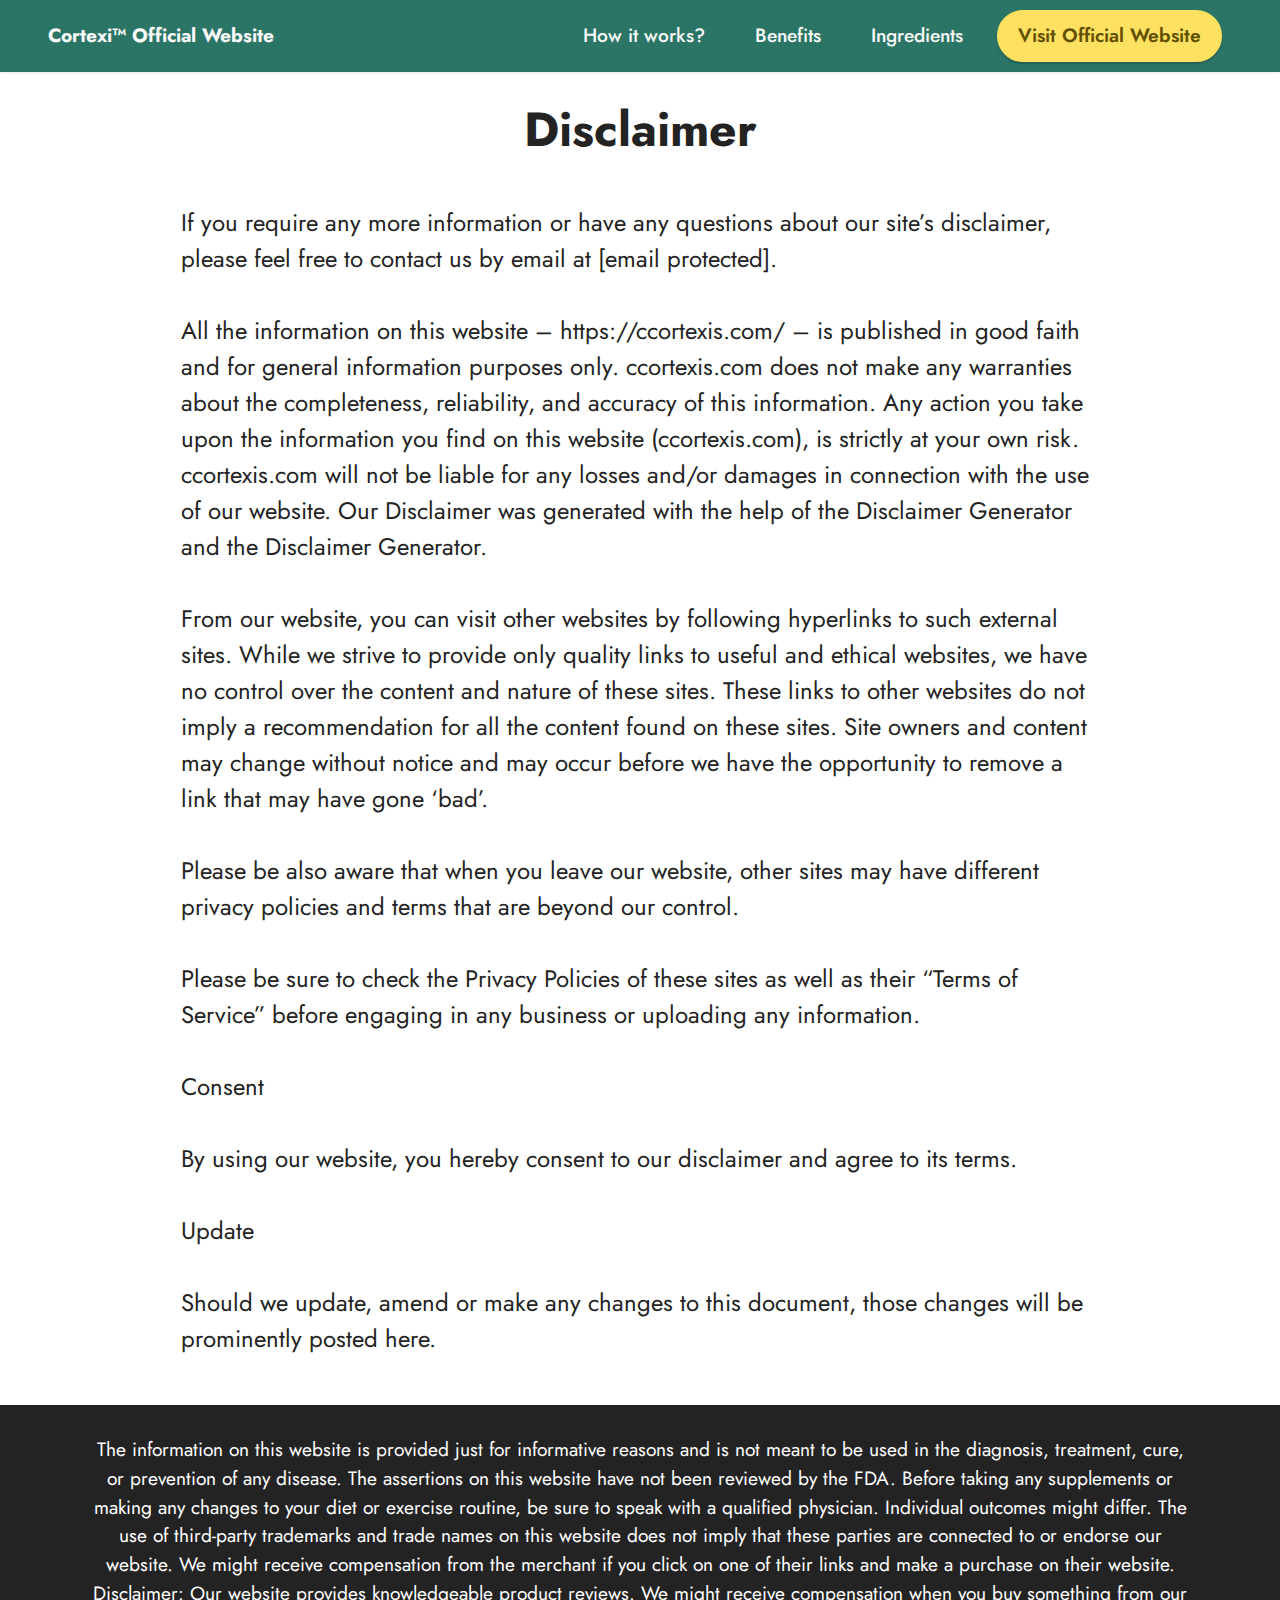
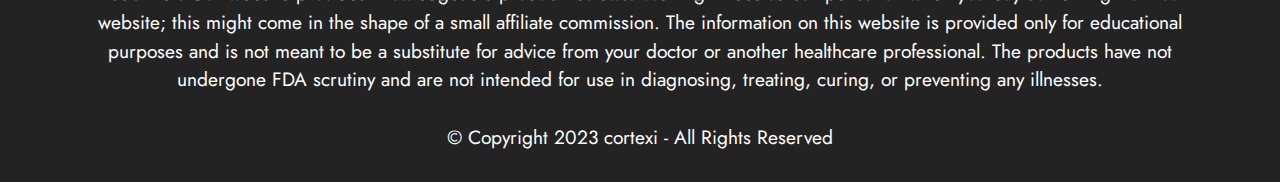
==== disclaimer.html @ 0d3ffc61 "my site" ====
<!DOCTYPE html>
<html  >
<head>
  
  <meta charset="UTF-8">
  <meta http-equiv="X-UA-Compatible" content="IE=edge">
  <meta name="generator" content="Mobirise v5.7.0, mobirise.com">
  <meta name="viewport" content="width=device-width, initial-scale=1, minimum-scale=1">
  <link rel="shortcut icon" href="assets/images/cortexi-1.webp" type="image/x-icon">
  <meta name="description" content="If you require any more information or have any questions about our site’s disclaimer, please feel free to contact us by email at contact@trycortexi.com.">
  <meta http-equiv='content-language' content='en-US'>
  
  <title>Disclaimer - Cortexi™</title>
  <link rel="stylesheet" href="assets/bootstrap/css/bootstrap.min.css">
  <link rel="stylesheet" href="assets/bootstrap/css/bootstrap-grid.min.css">
  <link rel="stylesheet" href="assets/bootstrap/css/bootstrap-reboot.min.css">
  <link rel="stylesheet" href="assets/dropdown/css/style.css">
  <link rel="stylesheet" href="assets/socicon/css/styles.css">
  <link rel="stylesheet" href="assets/theme/css/style.css">
  <link rel="preload" href="https://fonts.googleapis.com/css?family=Jost:100,200,300,400,500,600,700,800,900,100i,200i,300i,400i,500i,600i,700i,800i,900i&amp;display=swap" as="style" onload="this.onload=null;this.rel='stylesheet'">
  <noscript><link rel="stylesheet" href="https://fonts.googleapis.com/css?family=Jost:100,200,300,400,500,600,700,800,900,100i,200i,300i,400i,500i,600i,700i,800i,900i&amp;display=swap"></noscript>
  <link rel="preload" as="style" href="assets/mobirise/css/mbr-additional.css"><link rel="stylesheet" href="assets/mobirise/css/mbr-additional.css" type="text/css">

  
  
  
</head>
<body>
  
  <section data-bs-version="5.1" class="menu menu1 cid-tkMUx10b5L" once="menu" id="menu1-6o">
    

    <nav class="navbar navbar-dropdown navbar-expand-lg">
        <div class="container-fluid">
            <div class="navbar-brand">
                
                <span class="navbar-caption-wrap"><a class="navbar-caption text-white text-primary display-4" href="index.html">Cortexi™ Official Website<br></a></span>
            </div>
            <button class="navbar-toggler" type="button" data-toggle="collapse" data-bs-toggle="collapse" data-target="#navbarSupportedContent" data-bs-target="#navbarSupportedContent" aria-controls="navbarNavAltMarkup" aria-expanded="false" aria-label="Toggle navigation">
                <div class="hamburger">
                    <span></span>
                    <span></span>
                    <span></span>
                    <span></span>
                </div>
            </button>
            <div class="collapse navbar-collapse" id="navbarSupportedContent">
                <ul class="navbar-nav nav-dropdown" data-app-modern-menu="true"><li class="nav-item"><a class="nav-link link text-white show text-primary display-4" href="index-2.html#header1-1l" aria-expanded="false">How it works?</a></li><li class="nav-item"><a class="nav-link link text-white text-primary display-4" href="index-2.html#header2-2g">
                            Benefits</a></li><li class="nav-item"><a class="nav-link link text-white text-primary display-4" href="index-2.html#header1-1v">
                            Ingredients</a></li></ul>
                
                <div class="navbar-buttons mbr-section-btn"><a class="btn btn-warning display-4" href="https://trycortexi.com/b/order-now.php?aff_id=832022" target="_blank">Visit Official Website</a></div>
            </div>
        </div>
    </nav>
</section>

<section data-bs-version="5.1" class="header1 cid-tuosSGlK0d" id="header1-6q">

    

    
    

    <div class="container">
        <div class="row justify-content-center">
            <div class="col-12 col-lg-6">
                <h1 class="mbr-section-title mbr-fonts-style mb-3 display-1"><strong>Disclaimer</strong></h1>
                
                
                
            </div>
        </div>
    </div>
</section>

<section data-bs-version="5.1" class="content5 cid-tuosTbOJEF" id="content5-6r">
    
    <div class="container">
        <div class="row justify-content-center">
            <div class="col-md-12 col-lg-10">
                
                
                <p class="mbr-text mbr-fonts-style display-7">If you require any more information or have any questions about our site’s disclaimer, please feel free to contact us by email at <a href="cdn-cgi/l/email-protection.html" class="__cf_email__" data-cfemail="5a3935342e3b392e1a2e28233935282e3f223374393537">[email&#160;protected]</a>.
<br>
<br>All the information on this website – https://ccortexis.com/ – is published in good faith and for general information purposes only. ccortexis.com does not make any warranties about the completeness, reliability, and accuracy of this information. Any action you take upon the information you find on this website (ccortexis.com), is strictly at your own risk. ccortexis.com will not be liable for any losses and/or damages in connection with the use of our website. Our Disclaimer was generated with the help of the Disclaimer Generator and the Disclaimer Generator.
<br>
<br>From our website, you can visit other websites by following hyperlinks to such external sites. While we strive to provide only quality links to useful and ethical websites, we have no control over the content and nature of these sites. These links to other websites do not imply a recommendation for all the content found on these sites. Site owners and content may change without notice and may occur before we have the opportunity to remove a link that may have gone ‘bad’.
<br>
<br>Please be also aware that when you leave our website, other sites may have different privacy policies and terms that are beyond our control.
<br>
<br>Please be sure to check the Privacy Policies of these sites as well as their “Terms of Service” before engaging in any business or uploading any information.
<br>
<br>Consent
<br>
<br>By using our website, you hereby consent to our disclaimer and agree to its terms.
<br>
<br>Update
<br>
<br>Should we update, amend or make any changes to this document, those changes will be prominently posted here.</p>
            </div>
        </div>
    </div>
</section>

<section data-bs-version="5.1" class="footer7 cid-tqfzxv0SGd" once="footers" id="footer7-6p">

    

    

    <div class="container">
        <div class="media-container-row align-center mbr-white">
            <div class="col-12">
                <p class="mbr-text mb-0 mbr-fonts-style display-4">The information on this website is provided just for informative reasons and is not meant to be used in the diagnosis, treatment, cure, or prevention of any disease. The assertions on this website have not been reviewed by the FDA. Before taking any supplements or making any changes to your diet or exercise routine, be sure to speak with a qualified physician. Individual outcomes might differ. The use of third-party trademarks and trade names on this website does not imply that these parties are connected to or endorse our website. We might receive compensation from the merchant if you click on one of their links and make a purchase on their website.<br>Disclaimer: Our website provides knowledgeable product reviews. We might receive compensation when you buy something from our website; this might come in the shape of a small affiliate commission. The information on this website is provided only for educational purposes and is not meant to be a substitute for advice from your doctor or another healthcare professional. The products have not undergone FDA scrutiny and are not intended for use in diagnosing, treating, curing, or preventing any illnesses.<br><br>© Copyright 2023 cortexi&nbsp;- All Rights Reserved<br>
                </p>
            </div>
        </div>
    </div>
</body>
</html>
---- assets/dropdown/css/style.css ----
.navbar-dropdown {
  left: 0;
  padding: 0;
  position: absolute;
  right: 0;
  top: 0;
  transition: all 0.45s ease;
  z-index: 1030;
  background: #282828; }
  .navbar-dropdown .navbar-logo {
    margin-right: 0.8rem;
    transition: margin 0.3s ease-in-out;
    vertical-align: middle; }
    .navbar-dropdown .navbar-logo img {
      height: 3.125rem;
      transition: all 0.3s ease-in-out; }
    .navbar-dropdown .navbar-logo.mbr-iconfont {
      font-size: 3.125rem;
      line-height: 3.125rem; }
  .navbar-dropdown .navbar-caption {
    font-weight: 700;
    white-space: normal;
    vertical-align: -4px;
    line-height: 3.125rem !important; }
    .navbar-dropdown .navbar-caption, .navbar-dropdown .navbar-caption:hover {
      color: inherit;
      text-decoration: none; }
  .navbar-dropdown .mbr-iconfont + .navbar-caption {
    vertical-align: -1px; }
  .navbar-dropdown.navbar-fixed-top {
    position: fixed; }
  .navbar-dropdown .navbar-brand span {
    vertical-align: -4px; }
  .navbar-dropdown.bg-color.transparent {
    background: none; }
  .navbar-dropdown.navbar-short .navbar-brand {
    padding: 0.625rem 0; }
    .navbar-dropdown.navbar-short .navbar-brand span {
      vertical-align: -1px; }
  .navbar-dropdown.navbar-short .navbar-caption {
    line-height: 2.375rem !important;
    vertical-align: -2px; }
  .navbar-dropdown.navbar-short .navbar-logo {
    margin-right: 0.5rem; }
    .navbar-dropdown.navbar-short .navbar-logo img {
      height: 2.375rem; }
    .navbar-dropdown.navbar-short .navbar-logo.mbr-iconfont {
      font-size: 2.375rem;
      line-height: 2.375rem; }
  .navbar-dropdown.navbar-short .mbr-table-cell {
    height: 3.625rem; }
  .navbar-dropdown .navbar-close {
    left: 0.6875rem;
    position: fixed;
    top: 0.75rem;
    z-index: 1000; }
  .navbar-dropdown .hamburger-icon {
    content: "";
    display: inline-block;
    vertical-align: middle;
    width: 16px;
    -webkit-box-shadow: 0 -6px 0 1px #282828,0 0 0 1px #282828,0 6px 0 1px #282828;
    -moz-box-shadow: 0 -6px 0 1px #282828,0 0 0 1px #282828,0 6px 0 1px #282828;
    box-shadow: 0 -6px 0 1px #282828,0 0 0 1px #282828,0 6px 0 1px #282828; }

.dropdown-menu .dropdown-toggle[data-toggle="dropdown-submenu"]::after {
  border-bottom: 0.35em solid transparent;
  border-left: 0.35em solid;
  border-right: 0;
  border-top: 0.35em solid transparent;
  margin-left: 0.3rem; }

.dropdown-menu .dropdown-item:focus {
  outline: 0; }

.nav-dropdown {
  font-size: 0.75rem;
  font-weight: 500;
  height: auto !important; }
  .nav-dropdown .nav-btn {
    padding-left: 1rem; }
  .nav-dropdown .link {
    margin: .667em 1.667em;
    font-weight: 500;
    padding: 0;
    transition: color .2s ease-in-out; }
    .nav-dropdown .link.dropdown-toggle {
      margin-right: 2.583em; }
      .nav-dropdown .link.dropdown-toggle::after {
        margin-left: .25rem;
        border-top: 0.35em solid;
        border-right: 0.35em solid transparent;
        border-left: 0.35em solid transparent;
        border-bottom: 0; }
      .nav-dropdown .link.dropdown-toggle[aria-expanded="true"] {
        margin: 0;
        padding: 0.667em 3.263em  0.667em 1.667em; }
  .nav-dropdown .link::after,
  .nav-dropdown .dropdown-item::after {
    color: inherit; }
  .nav-dropdown .btn {
    font-size: 0.75rem;
    font-weight: 700;
    letter-spacing: 0;
    margin-bottom: 0;
    padding-left: 1.25rem;
    padding-right: 1.25rem; }
  .nav-dropdown .dropdown-menu {
    border-radius: 0;
    border: 0;
    left: 0;
    margin: 0;
    padding-bottom: 1.25rem;
    padding-top: 1.25rem;
    position: relative; }
  .nav-dropdown .dropdown-submenu {
    margin-left: 0.125rem;
    top: 0; }
  .nav-dropdown .dropdown-item {
    font-weight: 500;
    line-height: 2;
    padding: 0.3846em 4.615em 0.3846em 1.5385em;
    position: relative;
    transition: color .2s ease-in-out, background-color .2s ease-in-out; }
    .nav-dropdown .dropdown-item::after {
      margin-top: -0.3077em;
      position: absolute;
      right: 1.1538em;
      top: 50%; }
    .nav-dropdown .dropdown-item:focus, .nav-dropdown .dropdown-item:hover {
      background: none; }

@media (max-width: 767px) {
  .nav-dropdown.navbar-toggleable-sm {
    bottom: 0;
    display: none;
    left: 0;
    overflow-x: hidden;
    position: fixed;
    top: 0;
    transform: translateX(-100%);
    -ms-transform: translateX(-100%);
    -webkit-transform: translateX(-100%);
    width: 18.75rem;
    z-index: 999; } }
.nav-dropdown.navbar-toggleable-xl {
  bottom: 0;
  display: none;
  left: 0;
  overflow-x: hidden;
  position: fixed;
  top: 0;
  transform: translateX(-100%);
  -ms-transform: translateX(-100%);
  -webkit-transform: translateX(-100%);
  width: 18.75rem;
  z-index: 999; }

.nav-dropdown-sm {
  display: block !important;
  overflow-x: hidden;
  overflow: auto;
  padding-top: 3.875rem; }
  .nav-dropdown-sm::after {
    content: "";
    display: block;
    height: 3rem;
    width: 100%; }
  .nav-dropdown-sm.collapse.in ~ .navbar-close {
    display: block !important; }
  .nav-dropdown-sm.collapsing, .nav-dropdown-sm.collapse.in {
    transform: translateX(0);
    -ms-transform: translateX(0);
    -webkit-transform: translateX(0);
    transition: all 0.25s ease-out;
    -webkit-transition: all 0.25s ease-out;
    background: #282828; }
  .nav-dropdown-sm.collapsing[aria-expanded="false"] {
    transform: translateX(-100%);
    -ms-transform: translateX(-100%);
    -webkit-transform: translateX(-100%); }
  .nav-dropdown-sm .nav-item {
    display: block;
    margin-left: 0 !important;
    padding-left: 0; }
  .nav-dropdown-sm .link,
  .nav-dropdown-sm .dropdown-item {
    border-top: 1px dotted rgba(255, 255, 255, 0.1);
    font-size: 0.8125rem;
    line-height: 1.6;
    margin: 0 !important;
    padding: 0.875rem 2.4rem 0.875rem 1.5625rem !important;
    position: relative;
    white-space: normal; }
    .nav-dropdown-sm .link:focus, .nav-dropdown-sm .link:hover,
    .nav-dropdown-sm .dropdown-item:focus,
    .nav-dropdown-sm .dropdown-item:hover {
      background: rgba(0, 0, 0, 0.2) !important;
      color: #c0a375; }
  .nav-dropdown-sm .nav-btn {
    position: relative;
    padding: 1.5625rem 1.5625rem 0 1.5625rem; }
    .nav-dropdown-sm .nav-btn::before {
      border-top: 1px dotted rgba(255, 255, 255, 0.1);
      content: "";
      left: 0;
      position: absolute;
      top: 0;
      width: 100%; }
    .nav-dropdown-sm .nav-btn + .nav-btn {
      padding-top: 0.625rem; }
      .nav-dropdown-sm .nav-btn + .nav-btn::before {
        display: none; }
  .nav-dropdown-sm .btn {
    padding: 0.625rem 0; }
  .nav-dropdown-sm .dropdown-toggle[data-toggle="dropdown-submenu"]::after {
    margin-left: .25rem;
    border-top: 0.35em solid;
    border-right: 0.35em solid transparent;
    border-left: 0.35em solid transparent;
    border-bottom: 0; }
  .nav-dropdown-sm .dropdown-toggle[data-toggle="dropdown-submenu"][aria-expanded="true"]::after {
    border-top: 0;
    border-right: 0.35em solid transparent;
    border-left: 0.35em solid transparent;
    border-bottom: 0.35em solid; }
  .nav-dropdown-sm .dropdown-menu {
    margin: 0;
    padding: 0;
    position: relative;
    top: 0;
    left: 0;
    width: 100%;
    border: 0;
    float: none;
    border-radius: 0;
    background: none; }
  .nav-dropdown-sm .dropdown-submenu {
    left: 100%;
    margin-left: 0.125rem;
    margin-top: -1.25rem;
    top: 0; }

.navbar-toggleable-sm .nav-dropdown .dropdown-menu {
  position: absolute; }

.navbar-toggleable-sm .nav-dropdown .dropdown-submenu {
  left: 100%;
  margin-left: 0.125rem;
  margin-top: -1.25rem;
  top: 0; }

.navbar-toggleable-sm.opened .nav-dropdown .dropdown-menu {
  position: relative; }

.navbar-toggleable-sm.opened .nav-dropdown .dropdown-submenu {
  left: 0;
  margin-left: 00rem;
  margin-top: 0rem;
  top: 0; }

.is-builder .nav-dropdown.collapsing {
  transition: none !important; }
---- assets/socicon/css/styles.css ----
@charset "UTF-8";

@font-face {
  font-family: 'Socicon';
  src:  url('../fonts/socicon.eot');
  src:  url('../fonts/socicond41d.eot?#iefix') format('embedded-opentype'),
    url('../fonts/socicon.woff2') format('woff2'),
    url('../fonts/socicon.ttf') format('truetype'),
    url('../fonts/socicon.woff') format('woff'),
    url('../fonts/socicon.svg#socicon') format('svg');
  font-weight: normal;
  font-style: normal;
  font-display: swap;
}

[data-icon]:before {
  font-family: "socicon" !important;
  content: attr(data-icon);
  font-style: normal !important;
  font-weight: normal !important;
  font-variant: normal !important;
  text-transform: none !important;
  speak: none;
  line-height: 1;
  -webkit-font-smoothing: antialiased;
  -moz-osx-font-smoothing: grayscale;
}

[class^="socicon-"], [class*=" socicon-"] {
  /* use !important to prevent issues with browser extensions that change fonts */
  font-family: 'Socicon' !important;
  speak: none;
  font-style: normal;
  font-weight: normal;
  font-variant: normal;
  text-transform: none;
  line-height: 1;

  /* Better Font Rendering =========== */
  -webkit-font-smoothing: antialiased;
  -moz-osx-font-smoothing: grayscale;
}

.socicon-eitaa:before {
  content: "\e97c";
}
.socicon-soroush:before {
  content: "\e97d";
}
.socicon-bale:before {
  content: "\e97e";
}
.socicon-zazzle:before {
  content: "\e97b";
}
.socicon-society6:before {
  content: "\e97a";
}
.socicon-redbubble:before {
  content: "\e979";
}
.socicon-avvo:before {
  content: "\e978";
}
.socicon-stitcher:before {
  content: "\e977";
}
.socicon-googlehangouts:before {
  content: "\e974";
}
.socicon-dlive:before {
  content: "\e975";
}
.socicon-vsco:before {
  content: "\e976";
}
.socicon-flipboard:before {
  content: "\e973";
}
.socicon-ubuntu:before {
  content: "\e958";
}
.socicon-artstation:before {
  content: "\e959";
}
.socicon-invision:before {
  content: "\e95a";
}
.socicon-torial:before {
  content: "\e95b";
}
.socicon-collectorz:before {
  content: "\e95c";
}
.socicon-seenthis:before {
  content: "\e95d";
}
.socicon-googleplaymusic:before {
  content: "\e95e";
}
.socicon-debian:before {
  content: "\e95f";
}
.socicon-filmfreeway:before {
  content: "\e960";
}
.socicon-gnome:before {
  content: "\e961";
}
.socicon-itchio:before {
  content: "\e962";
}
.socicon-jamendo:before {
  content: "\e963";
}
.socicon-mix:before {
  content: "\e964";
}
.socicon-sharepoint:before {
  content: "\e965";
}
.socicon-tinder:before {
  content: "\e966";
}
.socicon-windguru:before {
  content: "\e967";
}
.socicon-cdbaby:before {
  content: "\e968";
}
.socicon-elementaryos:before {
  content: "\e969";
}
.socicon-stage32:before {
  content: "\e96a";
}
.socicon-tiktok:before {
  content: "\e96b";
}
.socicon-gitter:before {
  content: "\e96c";
}
.socicon-letterboxd:before {
  content: "\e96d";
}
.socicon-threema:before {
  content: "\e96e";
}
.socicon-splice:before {
  content: "\e96f";
}
.socicon-metapop:before {
  content: "\e970";
}
.socicon-naver:before {
  content: "\e971";
}
.socicon-remote:before {
  content: "\e972";
}
.socicon-internet:before {
  content: "\e957";
}
.socicon-moddb:before {
  content: "\e94b";
}
.socicon-indiedb:before {
  content: "\e94c";
}
.socicon-traxsource:before {
  content: "\e94d";
}
.socicon-gamefor:before {
  content: "\e94e";
}
.socicon-pixiv:before {
  content: "\e94f";
}
.socicon-myanimelist:before {
  content: "\e950";
}
.socicon-blackberry:before {
  content: "\e951";
}
.socicon-wickr:before {
  content: "\e952";
}
.socicon-spip:before {
  content: "\e953";
}
.socicon-napster:before {
  content: "\e954";
}
.socicon-beatport:before {
  content: "\e955";
}
.socicon-hackerone:before {
  content: "\e956";
}
.socicon-hackernews:before {
  content: "\e946";
}
.socicon-smashwords:before {
  content: "\e947";
}
.socicon-kobo:before {
  content: "\e948";
}
.socicon-bookbub:before {
  content: "\e949";
}
.socicon-mailru:before {
  content: "\e94a";
}
.socicon-gitlab:before {
  content: "\e945";
}
.socicon-instructables:before {
  content: "\e944";
}
.socicon-portfolio:before {
  content: "\e943";
}
.socicon-codered:before {
  content: "\e940";
}
.socicon-origin:before {
  content: "\e941";
}
.socicon-nextdoor:before {
  content: "\e942";
}
.socicon-udemy:before {
  content: "\e93f";
}
.socicon-livemaster:before {
  content: "\e93e";
}
.socicon-crunchbase:before {
  content: "\e93b";
}
.socicon-homefy:before {
  content: "\e93c";
}
.socicon-calendly:before {
  content: "\e93d";
}
.socicon-realtor:before {
  content: "\e90f";
}
.socicon-tidal:before {
  content: "\e910";
}
.socicon-qobuz:before {
  content: "\e911";
}
.socicon-natgeo:before {
  content: "\e912";
}
.socicon-mastodon:before {
  content: "\e913";
}
.socicon-unsplash:before {
  content: "\e914";
}
.socicon-homeadvisor:before {
  content: "\e915";
}
.socicon-angieslist:before {
  content: "\e916";
}
.socicon-codepen:before {
  content: "\e917";
}
.socicon-slack:before {
  content: "\e918";
}
.socicon-openaigym:before {
  content: "\e919";
}
.socicon-logmein:before {
  content: "\e91a";
}
.socicon-fiverr:before {
  content: "\e91b";
}
.socicon-gotomeeting:before {
  content: "\e91c";
}
.socicon-aliexpress:before {
  content: "\e91d";
}
.socicon-guru:before {
  content: "\e91e";
}
.socicon-appstore:before {
  content: "\e91f";
}
.socicon-homes:before {
  content: "\e920";
}
.socicon-zoom:before {
  content: "\e921";
}
.socicon-alibaba:before {
  content: "\e922";
}
.socicon-craigslist:before {
  content: "\e923";
}
.socicon-wix:before {
  content: "\e924";
}
.socicon-redfin:before {
  content: "\e925";
}
.socicon-googlecalendar:before {
  content: "\e926";
}
.socicon-shopify:before {
  content: "\e927";
}
.socicon-freelancer:before {
  content: "\e928";
}
.socicon-seedrs:before {
  content: "\e929";
}
.socicon-bing:before {
  content: "\e92a";
}
.socicon-doodle:before {
  content: "\e92b";
}
.socicon-bonanza:before {
  content: "\e92c";
}
.socicon-squarespace:before {
  content: "\e92d";
}
.socicon-toptal:before {
  content: "\e92e";
}
.socicon-gust:before {
  content: "\e92f";
}
.socicon-ask:before {
  content: "\e930";
}
.socicon-trulia:before {
  content: "\e931";
}
.socicon-loomly:before {
  content: "\e932";
}
.socicon-ghost:before {
  content: "\e933";
}
.socicon-upwork:before {
  content: "\e934";
}
.socicon-fundable:before {
  content: "\e935";
}
.socicon-booking:before {
  content: "\e936";
}
.socicon-googlemaps:before {
  content: "\e937";
}
.socicon-zillow:before {
  content: "\e938";
}
.socicon-niconico:before {
  content: "\e939";
}
.socicon-toneden:before {
  content: "\e93a";
}
.socicon-augment:before {
  content: "\e908";
}
.socicon-bitbucket:before {
  content: "\e909";
}
.socicon-fyuse:before {
  content: "\e90a";
}
.socicon-yt-gaming:before {
  content: "\e90b";
}
.socicon-sketchfab:before {
  content: "\e90c";
}
.socicon-mobcrush:before {
  content: "\e90d";
}
.socicon-microsoft:before {
  content: "\e90e";
}
.socicon-pandora:before {
  content: "\e907";
}
.socicon-messenger:before {
  content: "\e906";
}
.socicon-gamewisp:before {
  content: "\e905";
}
.socicon-bloglovin:before {
  content: "\e904";
}
.socicon-tunein:before {
  content: "\e903";
}
.socicon-gamejolt:before {
  content: "\e901";
}
.socicon-trello:before {
  content: "\e902";
}
.socicon-spreadshirt:before {
  content: "\e900";
}
.socicon-500px:before {
  content: "\e000";
}
.socicon-8tracks:before {
  content: "\e001";
}
.socicon-airbnb:before {
  content: "\e002";
}
.socicon-alliance:before {
  content: "\e003";
}
.socicon-amazon:before {
  content: "\e004";
}
.socicon-amplement:before {
  content: "\e005";
}
.socicon-android:before {
  content: "\e006";
}
.socicon-angellist:before {
  content: "\e007";
}
.socicon-apple:before {
  content: "\e008";
}
.socicon-appnet:before {
  content: "\e009";
}
.socicon-baidu:before {
  content: "\e00a";
}
.socicon-bandcamp:before {
  content: "\e00b";
}
.socicon-battlenet:before {
  content: "\e00c";
}
.socicon-mixer:before {
  content: "\e00d";
}
.socicon-bebee:before {
  content: "\e00e";
}
.socicon-bebo:before {
  content: "\e00f";
}
.socicon-behance:before {
  content: "\e010";
}
.socicon-blizzard:before {
  content: "\e011";
}
.socicon-blogger:before {
  content: "\e012";
}
.socicon-buffer:before {
  content: "\e013";
}
.socicon-chrome:before {
  content: "\e014";
}
.socicon-coderwall:before {
  content: "\e015";
}
.socicon-curse:before {
  content: "\e016";
}
.socicon-dailymotion:before {
  content: "\e017";
}
.socicon-deezer:before {
  content: "\e018";
}
.socicon-delicious:before {
  content: "\e019";
}
.socicon-deviantart:before {
  content: "\e01a";
}
.socicon-diablo:before {
  content: "\e01b";
}
.socicon-digg:before {
  content: "\e01c";
}
.socicon-discord:before {
  content: "\e01d";
}
.socicon-disqus:before {
  content: "\e01e";
}
.socicon-douban:before {
  content: "\e01f";
}
.socicon-draugiem:before {
  content: "\e020";
}
.socicon-dribbble:before {
  content: "\e021";
}
.socicon-drupal:before {
  content: "\e022";
}
.socicon-ebay:before {
  content: "\e023";
}
.socicon-ello:before {
  content: "\e024";
}
.socicon-endomodo:before {
  content: "\e025";
}
.socicon-envato:before {
  content: "\e026";
}
.socicon-etsy:before {
  content: "\e027";
}
.socicon-facebook:before {
  content: "\e028";
}
.socicon-feedburner:before {
  content: "\e029";
}
.socicon-filmweb:before {
  content: "\e02a";
}
.socicon-firefox:before {
  content: "\e02b";
}
.socicon-flattr:before {
  content: "\e02c";
}
.socicon-flickr:before {
  content: "\e02d";
}
.socicon-formulr:before {
  content: "\e02e";
}
.socicon-forrst:before {
  content: "\e02f";
}
.socicon-foursquare:before {
  content: "\e030";
}
.socicon-friendfeed:before {
  content: "\e031";
}
.socicon-github:before {
  content: "\e032";
}
.socicon-goodreads:before {
  content: "\e033";
}
.socicon-google:before {
  content: "\e034";
}
.socicon-googlescholar:before {
  content: "\e035";
}
.socicon-googlegroups:before {
  content: "\e036";
}
.socicon-googlephotos:before {
  content: "\e037";
}
.socicon-googleplus:before {
  content: "\e038";
}
.socicon-grooveshark:before {
  content: "\e039";
}
.socicon-hackerrank:before {
  content: "\e03a";
}
.socicon-hearthstone:before {
  content: "\e03b";
}
.socicon-hellocoton:before {
  content: "\e03c";
}
.socicon-heroes:before {
  content: "\e03d";
}
.socicon-smashcast:before {
  content: "\e03e";
}
.socicon-horde:before {
  content: "\e03f";
}
.socicon-houzz:before {
  content: "\e040";
}
.socicon-icq:before {
  content: "\e041";
}
.socicon-identica:before {
  content: "\e042";
}
.socicon-imdb:before {
  content: "\e043";
}
.socicon-instagram:before {
  content: "\e044";
}
.socicon-issuu:before {
  content: "\e045";
}
.socicon-istock:before {
  content: "\e046";
}
.socicon-itunes:before {
  content: "\e047";
}
.socicon-keybase:before {
  content: "\e048";
}
.socicon-lanyrd:before {
  content: "\e049";
}
.socicon-lastfm:before {
  content: "\e04a";
}
.socicon-line:before {
  content: "\e04b";
}
.socicon-linkedin:before {
  content: "\e04c";
}
.socicon-livejournal:before {
  content: "\e04d";
}
.socicon-lyft:before {
  content: "\e04e";
}
.socicon-macos:before {
  content: "\e04f";
}
.socicon-mail:before {
  content: "\e050";
}
.socicon-medium:before {
  content: "\e051";
}
.socicon-meetup:before {
  content: "\e052";
}
.socicon-mixcloud:before {
  content: "\e053";
}
.socicon-modelmayhem:before {
  content: "\e054";
}
.socicon-mumble:before {
  content: "\e055";
}
.socicon-myspace:before {
  content: "\e056";
}
.socicon-newsvine:before {
  content: "\e057";
}
.socicon-nintendo:before {
  content: "\e058";
}
.socicon-npm:before {
  content: "\e059";
}
.socicon-odnoklassniki:before {
  content: "\e05a";
}
.socicon-openid:before {
  content: "\e05b";
}
.socicon-opera:before {
  content: "\e05c";
}
.socicon-outlook:before {
  content: "\e05d";
}
.socicon-overwatch:before {
  content: "\e05e";
}
.socicon-patreon:before {
  content: "\e05f";
}
.socicon-paypal:before {
  content: "\e060";
}
.socicon-periscope:before {
  content: "\e061";
}
.socicon-persona:before {
  content: "\e062";
}
.socicon-pinterest:before {
  content: "\e063";
}
.socicon-play:before {
  content: "\e064";
}
.socicon-player:before {
  content: "\e065";
}
.socicon-playstation:before {
  content: "\e066";
}
.socicon-pocket:before {
  content: "\e067";
}
.socicon-qq:before {
  content: "\e068";
}
.socicon-quora:before {
  content: "\e069";
}
.socicon-raidcall:before {
  content: "\e06a";
}
.socicon-ravelry:before {
  content: "\e06b";
}
.socicon-reddit:before {
  content: "\e06c";
}
.socicon-renren:before {
  content: "\e06d";
}
.socicon-researchgate:before {
  content: "\e06e";
}
.socicon-residentadvisor:before {
  content: "\e06f";
}
.socicon-reverbnation:before {
  content: "\e070";
}
.socicon-rss:before {
  content: "\e071";
}
.socicon-sharethis:before {
  content: "\e072";
}
.socicon-skype:before {
  content: "\e073";
}
.socicon-slideshare:before {
  content: "\e074";
}
.socicon-smugmug:before {
  content: "\e075";
}
.socicon-snapchat:before {
  content: "\e076";
}
.socicon-songkick:before {
  content: "\e077";
}
.socicon-soundcloud:before {
  content: "\e078";
}
.socicon-spotify:before {
  content: "\e079";
}
.socicon-stackexchange:before {
  content: "\e07a";
}
.socicon-stackoverflow:before {
  content: "\e07b";
}
.socicon-starcraft:before {
  content: "\e07c";
}
.socicon-stayfriends:before {
  content: "\e07d";
}
.socicon-steam:before {
  content: "\e07e";
}
.socicon-storehouse:before {
  content: "\e07f";
}
.socicon-strava:before {
  content: "\e080";
}
.socicon-streamjar:before {
  content: "\e081";
}
.socicon-stumbleupon:before {
  content: "\e082";
}
.socicon-swarm:before {
  content: "\e083";
}
.socicon-teamspeak:before {
  content: "\e084";
}
.socicon-teamviewer:before {
  content: "\e085";
}
.socicon-technorati:before {
  content: "\e086";
}
.socicon-telegram:before {
  content: "\e087";
}
.socicon-tripadvisor:before {
  content: "\e088";
}
.socicon-tripit:before {
  content: "\e089";
}
.socicon-triplej:before {
  content: "\e08a";
}
.socicon-tumblr:before {
  content: "\e08b";
}
.socicon-twitch:before {
  content: "\e08c";
}
.socicon-twitter:before {
  content: "\e08d";
}
.socicon-uber:before {
  content: "\e08e";
}
.socicon-ventrilo:before {
  content: "\e08f";
}
.socicon-viadeo:before {
  content: "\e090";
}
.socicon-viber:before {
  content: "\e091";
}
.socicon-viewbug:before {
  content: "\e092";
}
.socicon-vimeo:before {
  content: "\e093";
}
.socicon-vine:before {
  content: "\e094";
}
.socicon-vkontakte:before {
  content: "\e095";
}
.socicon-warcraft:before {
  content: "\e096";
}
.socicon-wechat:before {
  content: "\e097";
}
.socicon-weibo:before {
  content: "\e098";
}
.socicon-whatsapp:before {
  content: "\e099";
}
.socicon-wikipedia:before {
  content: "\e09a";
}
.socicon-windows:before {
  content: "\e09b";
}
.socicon-wordpress:before {
  content: "\e09c";
}
.socicon-wykop:before {
  content: "\e09d";
}
.socicon-xbox:before {
  content: "\e09e";
}
.socicon-xing:before {
  content: "\e09f";
}
.socicon-yahoo:before {
  content: "\e0a0";
}
.socicon-yammer:before {
  content: "\e0a1";
}
.socicon-yandex:before {
  content: "\e0a2";
}
.socicon-yelp:before {
  content: "\e0a3";
}
.socicon-younow:before {
  content: "\e0a4";
}
.socicon-youtube:before {
  content: "\e0a5";
}
.socicon-zapier:before {
  content: "\e0a6";
}
.socicon-zerply:before {
  content: "\e0a7";
}
.socicon-zomato:before {
  content: "\e0a8";
}
.socicon-zynga:before {
  content: "\e0a9";
}
---- assets/theme/css/style.css ----
@charset "UTF-8";
section {
  background-color: #ffffff;
}

body {
  font-style: normal;
  line-height: 1.5;
  font-weight: 400;
  color: #232323;
  position: relative;
}

button {
  background-color: transparent;
  border-color: transparent;
}

section,
.container,
.container-fluid {
  position: relative;
  word-wrap: break-word;
}

a.mbr-iconfont:hover {
  text-decoration: none;
}

.article .lead p,
.article .lead ul,
.article .lead ol,
.article .lead pre,
.article .lead blockquote {
  margin-bottom: 0;
}

a {
  font-style: normal;
  font-weight: 400;
  cursor: pointer;
}
a, a:hover {
  text-decoration: none;
}

.mbr-section-title {
  font-style: normal;
  line-height: 1.3;
}

.mbr-section-subtitle {
  line-height: 1.3;
}

.mbr-text {
  font-style: normal;
  line-height: 1.7;
}

h1,
h2,
h3,
h4,
h5,
h6,
.display-1,
.display-2,
.display-4,
.display-5,
.display-7,
span,
p,
a {
  line-height: 1;
  word-break: break-word;
  word-wrap: break-word;
  font-weight: 400;
}

b,
strong {
  font-weight: bold;
}

input:-webkit-autofill, input:-webkit-autofill:hover, input:-webkit-autofill:focus, input:-webkit-autofill:active {
  transition-delay: 9999s;
  -webkit-transition-property: background-color, color;
  transition-property: background-color, color;
}

textarea[type=hidden] {
  display: none;
}

section {
  background-position: 50% 50%;
  background-repeat: no-repeat;
  background-size: cover;
}
section .mbr-background-video,
section .mbr-background-video-preview {
  position: absolute;
  bottom: 0;
  left: 0;
  right: 0;
  top: 0;
}

.hidden {
  visibility: hidden;
}

.mbr-z-index20 {
  z-index: 20;
}

/*! Base colors */
.mbr-white {
  color: #ffffff;
}

.mbr-black {
  color: #111111;
}

.mbr-bg-white {
  background-color: #ffffff;
}

.mbr-bg-black {
  background-color: #000000;
}

/*! Text-aligns */
.align-left {
  text-align: left;
}

.align-center {
  text-align: center;
}

.align-right {
  text-align: right;
}

/*! Font-weight  */
.mbr-light {
  font-weight: 300;
}

.mbr-regular {
  font-weight: 400;
}

.mbr-semibold {
  font-weight: 500;
}

.mbr-bold {
  font-weight: 700;
}

/*! Media  */
.media-content {
  flex-basis: 100%;
}

.media-container-row {
  display: flex;
  flex-direction: row;
  flex-wrap: wrap;
  justify-content: center;
  align-content: center;
  align-items: start;
}
.media-container-row .media-size-item {
  width: 400px;
}

.media-container-column {
  display: flex;
  flex-direction: column;
  flex-wrap: wrap;
  justify-content: center;
  align-content: center;
  align-items: stretch;
}
.media-container-column > * {
  width: 100%;
}

@media (min-width: 992px) {
  .media-container-row {
    flex-wrap: nowrap;
  }
}
figure {
  margin-bottom: 0;
  overflow: hidden;
}

figure[mbr-media-size] {
  transition: width 0.1s;
}

img,
iframe {
  display: block;
  width: 100%;
}

.card {
  background-color: transparent;
  border: none;
}

.card-box {
  width: 100%;
}

.card-img {
  text-align: center;
  flex-shrink: 0;
  -webkit-flex-shrink: 0;
}

.media {
  max-width: 100%;
  margin: 0 auto;
}

.mbr-figure {
  align-self: center;
}

.media-container > div {
  max-width: 100%;
}

.mbr-figure img,
.card-img img {
  width: 100%;
}

@media (max-width: 991px) {
  .media-size-item {
    width: auto !important;
  }

  .media {
    width: auto;
  }

  .mbr-figure {
    width: 100% !important;
  }
}
/*! Buttons */
.mbr-section-btn {
  margin-left: -0.6rem;
  margin-right: -0.6rem;
  font-size: 0;
}

.btn {
  font-weight: 600;
  border-width: 1px;
  font-style: normal;
  margin: 0.6rem 0.6rem;
  white-space: normal;
  transition: all 0.2s ease-in-out;
  display: inline-flex;
  align-items: center;
  justify-content: center;
  word-break: break-word;
}

.btn-sm {
  font-weight: 600;
  letter-spacing: 0px;
  transition: all 0.3s ease-in-out;
}

.btn-md {
  font-weight: 600;
  letter-spacing: 0px;
  transition: all 0.3s ease-in-out;
}

.btn-lg {
  font-weight: 600;
  letter-spacing: 0px;
  transition: all 0.3s ease-in-out;
}

.btn-form {
  margin: 0;
}
.btn-form:hover {
  cursor: pointer;
}

nav .mbr-section-btn {
  margin-left: 0rem;
  margin-right: 0rem;
}

/*! Btn icon margin */
.btn .mbr-iconfont,
.btn.btn-sm .mbr-iconfont {
  order: 1;
  cursor: pointer;
  margin-left: 0.5rem;
  vertical-align: sub;
}

.btn.btn-md .mbr-iconfont,
.btn.btn-md .mbr-iconfont {
  margin-left: 0.8rem;
}

.mbr-regular {
  font-weight: 400;
}

.mbr-semibold {
  font-weight: 500;
}

.mbr-bold {
  font-weight: 700;
}

[type=submit] {
  -webkit-appearance: none;
}

/*! Full-screen */
.mbr-fullscreen .mbr-overlay {
  min-height: 100vh;
}

.mbr-fullscreen {
  display: flex;
  display: -moz-flex;
  display: -ms-flex;
  display: -o-flex;
  align-items: center;
  min-height: 100vh;
  padding-top: 3rem;
  padding-bottom: 3rem;
}

/*! Map */
.map {
  height: 25rem;
  position: relative;
}
.map iframe {
  width: 100%;
  height: 100%;
}

/*! Scroll to top arrow */
.mbr-arrow-up {
  bottom: 25px;
  right: 90px;
  position: fixed;
  text-align: right;
  z-index: 5000;
  color: #ffffff;
  font-size: 22px;
}

.mbr-arrow-up a {
  background: rgba(0, 0, 0, 0.2);
  border-radius: 50%;
  color: #fff;
  display: inline-block;
  height: 60px;
  width: 60px;
  border: 2px solid #fff;
  outline-style: none !important;
  position: relative;
  text-decoration: none;
  transition: all 0.3s ease-in-out;
  cursor: pointer;
  text-align: center;
}
.mbr-arrow-up a:hover {
  background-color: rgba(0, 0, 0, 0.4);
}
.mbr-arrow-up a i {
  line-height: 60px;
}

.mbr-arrow-up-icon {
  display: block;
  color: #fff;
}

.mbr-arrow-up-icon::before {
  content: "›";
  display: inline-block;
  font-family: serif;
  font-size: 22px;
  line-height: 1;
  font-style: normal;
  position: relative;
  top: 6px;
  left: -4px;
  transform: rotate(-90deg);
}

/*! Arrow Down */
.mbr-arrow {
  position: absolute;
  bottom: 45px;
  left: 50%;
  width: 60px;
  height: 60px;
  cursor: pointer;
  background-color: rgba(80, 80, 80, 0.5);
  border-radius: 50%;
  transform: translateX(-50%);
}
@media (max-width: 767px) {
  .mbr-arrow {
    display: none;
  }
}
.mbr-arrow > a {
  display: inline-block;
  text-decoration: none;
  outline-style: none;
  -webkit-animation: arrowdown 1.7s ease-in-out infinite;
          animation: arrowdown 1.7s ease-in-out infinite;
  color: #ffffff;
}
.mbr-arrow > a > i {
  position: absolute;
  top: -2px;
  left: 15px;
  font-size: 2rem;
}

#scrollToTop a i::before {
  content: "";
  position: absolute;
  display: block;
  border-bottom: 2.5px solid #fff;
  border-left: 2.5px solid #fff;
  width: 27.8%;
  height: 27.8%;
  left: 50%;
  top: 51%;
  transform: translateY(-30%) translateX(-50%) rotate(135deg);
}

@keyframes arrowdown {
  0% {
    transform: translateY(0px);
  }
  50% {
    transform: translateY(-5px);
  }
  100% {
    transform: translateY(0px);
  }
}
@-webkit-keyframes arrowdown {
  0% {
    transform: translateY(0px);
  }
  50% {
    transform: translateY(-5px);
  }
  100% {
    transform: translateY(0px);
  }
}
@media (max-width: 500px) {
  .mbr-arrow-up {
    left: 0;
    right: 0;
    text-align: center;
  }
}
/*Gradients animation*/
@keyframes gradient-animation {
  from {
    background-position: 0% 100%;
    -webkit-animation-timing-function: ease-in-out;
            animation-timing-function: ease-in-out;
  }
  to {
    background-position: 100% 0%;
    -webkit-animation-timing-function: ease-in-out;
            animation-timing-function: ease-in-out;
  }
}
@-webkit-keyframes gradient-animation {
  from {
    background-position: 0% 100%;
    -webkit-animation-timing-function: ease-in-out;
            animation-timing-function: ease-in-out;
  }
  to {
    background-position: 100% 0%;
    -webkit-animation-timing-function: ease-in-out;
            animation-timing-function: ease-in-out;
  }
}
.bg-gradient {
  background-size: 200% 200%;
  animation: gradient-animation 5s infinite alternate;
  -webkit-animation: gradient-animation 5s infinite alternate;
}

.menu .navbar-brand {
  display: -webkit-flex;
}
.menu .navbar-brand span {
  display: flex;
  display: -webkit-flex;
}
.menu .navbar-brand .navbar-caption-wrap {
  display: -webkit-flex;
}
.menu .navbar-brand .navbar-logo img {
  display: -webkit-flex;
  width: auto;
}
@media (min-width: 768px) and (max-width: 991px) {
  .menu .navbar-toggleable-sm .navbar-nav {
    display: -ms-flexbox;
  }
}
@media (max-width: 991px) {
  .menu .navbar-collapse {
    max-height: 93.5vh;
  }
  .menu .navbar-collapse.show {
    overflow: auto;
  }
}
@media (min-width: 992px) {
  .menu .navbar-nav.nav-dropdown {
    display: -webkit-flex;
  }
  .menu .navbar-toggleable-sm .navbar-collapse {
    display: -webkit-flex !important;
  }
  .menu .collapsed .navbar-collapse {
    max-height: 93.5vh;
  }
  .menu .collapsed .navbar-collapse.show {
    overflow: auto;
  }
}
@media (max-width: 767px) {
  .menu .navbar-collapse {
    max-height: 80vh;
  }
}

.nav-link .mbr-iconfont {
  margin-right: 0.5rem;
}

.navbar {
  display: -webkit-flex;
  -webkit-flex-wrap: wrap;
  -webkit-align-items: center;
  -webkit-justify-content: space-between;
}

.navbar-collapse {
  -webkit-flex-basis: 100%;
  -webkit-flex-grow: 1;
  -webkit-align-items: center;
}

.nav-dropdown .link {
  padding: 0.667em 1.667em !important;
  margin: 0 !important;
}

.nav {
  display: -webkit-flex;
  -webkit-flex-wrap: wrap;
}

.row {
  display: -webkit-flex;
  -webkit-flex-wrap: wrap;
}

.justify-content-center {
  -webkit-justify-content: center;
}

.form-inline {
  display: -webkit-flex;
}

.card-wrapper {
  -webkit-flex: 1;
}

.carousel-control {
  z-index: 10;
  display: -webkit-flex;
}

.carousel-controls {
  display: -webkit-flex;
}

.media {
  display: -webkit-flex;
}

.form-group:focus {
  outline: none;
}

.jq-selectbox__select {
  padding: 7px 0;
  position: relative;
}

.jq-selectbox__dropdown {
  overflow: hidden;
  border-radius: 10px;
  position: absolute;
  top: 100%;
  left: 0 !important;
  width: 100% !important;
}

.jq-selectbox__trigger-arrow {
  right: 0;
  transform: translateY(-50%);
}

.jq-selectbox li {
  padding: 1.07em 0.5em;
}

input[type=range] {
  padding-left: 0 !important;
  padding-right: 0 !important;
}

.modal-dialog,
.modal-content {
  height: 100%;
}

.modal-dialog .carousel-inner {
  height: calc(100vh - 1.75rem);
}
@media (max-width: 575px) {
  .modal-dialog .carousel-inner {
    height: calc(100vh - 1rem);
  }
}

.carousel-item {
  text-align: center;
}

.carousel-item img {
  margin: auto;
}

.navbar-toggler {
  align-self: flex-start;
  padding: 0.25rem 0.75rem;
  font-size: 1.25rem;
  line-height: 1;
  background: transparent;
  border: 1px solid transparent;
  border-radius: 0.25rem;
}

.navbar-toggler:focus,
.navbar-toggler:hover {
  text-decoration: none;
  box-shadow: none;
}

.navbar-toggler-icon {
  display: inline-block;
  width: 1.5em;
  height: 1.5em;
  vertical-align: middle;
  content: "";
  background: no-repeat center center;
  background-size: 100% 100%;
}

.navbar-toggler-left {
  position: absolute;
  left: 1rem;
}

.navbar-toggler-right {
  position: absolute;
  right: 1rem;
}

.card-img {
  width: auto;
}

.menu .navbar.collapsed:not(.beta-menu) {
  flex-direction: column;
}

.carousel-item.active,
.carousel-item-next,
.carousel-item-prev {
  display: flex;
}

.note-air-layout .dropup .dropdown-menu,
.note-air-layout .navbar-fixed-bottom .dropdown .dropdown-menu {
  bottom: initial !important;
}

html,
body {
  height: auto;
  min-height: 100vh;
}

.dropup .dropdown-toggle::after {
  display: none;
}

.form-asterisk {
  font-family: initial;
  position: absolute;
  top: -2px;
  font-weight: normal;
}

.form-control-label {
  position: relative;
  cursor: pointer;
  margin-bottom: 0.357em;
  padding: 0;
}

.alert {
  color: #ffffff;
  border-radius: 0;
  border: 0;
  font-size: 1.1rem;
  line-height: 1.5;
  margin-bottom: 1.875rem;
  padding: 1.25rem;
  position: relative;
  text-align: center;
}
.alert.alert-form::after {
  background-color: inherit;
  bottom: -7px;
  content: "";
  display: block;
  height: 14px;
  left: 50%;
  margin-left: -7px;
  position: absolute;
  transform: rotate(45deg);
  width: 14px;
}

.form-control {
  background-color: #ffffff;
  background-clip: border-box;
  color: #232323;
  line-height: 1rem !important;
  height: auto;
  padding: 0.6rem 1.2rem;
  transition: border-color 0.25s ease 0s;
  border: 1px solid transparent !important;
  border-radius: 4px;
  box-shadow: rgba(0, 0, 0, 0.07) 0px 1px 1px 0px, rgba(0, 0, 0, 0.07) 0px 1px 3px 0px, rgba(0, 0, 0, 0.03) 0px 0px 0px 1px;
}
.form-active .form-control:invalid {
  border-color: red;
}

form .row {
  margin-left: -0.6rem;
  margin-right: -0.6rem;
}
form .row [class*=col] {
  padding-left: 0.6rem;
  padding-right: 0.6rem;
}

form .mbr-section-btn {
  margin: 0;
  padding-left: 0.6rem;
  padding-right: 0.6rem;
}

form .btn {
  display: flex;
  padding: 0.6rem 1.2rem;
  margin: 0;
}

form .form-check-input {
  margin-top: 0.5;
}

textarea.form-control {
  line-height: 1.5rem !important;
}

.form-group {
  margin-bottom: 1.2rem;
}

.form-control,
form .btn {
  min-height: 48px;
}

.gdpr-block label span.textGDPR input[name=gdpr] {
  top: 7px;
}

.form-control:focus {
  box-shadow: none;
}

:focus {
  outline: none;
}

.mbr-overlay {
  background-color: #000;
  bottom: 0;
  left: 0;
  opacity: 0.5;
  position: absolute;
  right: 0;
  top: 0;
  z-index: 0;
  pointer-events: none;
}

blockquote {
  font-style: italic;
  padding: 3rem;
  font-size: 1.09rem;
  position: relative;
  border-left: 3px solid;
}

ul,
ol,
pre,
blockquote {
  margin-bottom: 2.3125rem;
}

.mt-4 {
  margin-top: 2rem !important;
}

.mb-4 {
  margin-bottom: 2rem !important;
}

@media (min-width: 992px) {
  .container {
    padding-left: 16px;
    padding-right: 16px;
  }

  .row {
    margin-left: -16px;
    margin-right: -16px;
  }
  .row > [class*=col] {
    padding-left: 16px;
    padding-right: 16px;
  }
}
@media (min-width: 768px) {
  .container-fluid {
    padding-left: 32px;
    padding-right: 32px;
  }
}
@media (min-width: 768px) and (max-width: 991px) {
  .mbr-container {
    padding-left: 32px;
    padding-right: 32px;
  }
}
@media (max-width: 767px) {
  .mbr-container {
    padding-left: 16px;
    padding-right: 16px;
  }
}
.card-wrapper,
.item-wrapper {
  overflow: hidden;
}

.app-video-wrapper > img {
  opacity: 1;
}

.item {
  position: relative;
}

.dropdown-menu .dropdown-menu {
  left: 100%;
}

.dropdown-item + .dropdown-menu {
  display: none;
}

.dropdown-item:hover + .dropdown-menu,
.dropdown-menu:hover {
  display: block;
}

@media (min-aspect-ratio: 16/9) {
  .mbr-video-foreground {
    height: 300% !important;
    top: -100% !important;
  }
}
@media (max-aspect-ratio: 16/9) {
  .mbr-video-foreground {
    width: 300% !important;
    left: -100% !important;
  }
}.engine {
	position: absolute;
	text-indent: -2400px;
	text-align: center;
	padding: 0;
	top: 0;
	left: -2400px;
}
---- assets/mobirise/css/mbr-additional.css ----
.btn {
  border-width: 2px;
}
body {
  font-family: Jost;
}
.display-1 {
  font-family: 'Jost', sans-serif;
  font-size: 3rem;
  line-height: 1.1;
}
.display-1 > .mbr-iconfont {
  font-size: 3.75rem;
}
.display-2 {
  font-family: 'Jost', sans-serif;
  font-size: 2.5rem;
  line-height: 1.1;
}
.display-2 > .mbr-iconfont {
  font-size: 3.125rem;
}
.display-4 {
  font-family: 'Jost', sans-serif;
  font-size: 1.2rem;
  line-height: 1.5;
}
.display-4 > .mbr-iconfont {
  font-size: 1.5rem;
}
.display-5 {
  font-family: 'Jost', sans-serif;
  font-size: 1.6rem;
  line-height: 1.5;
}
.display-5 > .mbr-iconfont {
  font-size: 2rem;
}
.display-7 {
  font-family: 'Jost', sans-serif;
  font-size: 1.5rem;
  line-height: 1.5;
}
.display-7 > .mbr-iconfont {
  font-size: 1.875rem;
}
/* ---- Fluid typography for mobile devices ---- */
/* 1.4 - font scale ratio ( bootstrap == 1.42857 ) */
/* 100vw - current viewport width */
/* (48 - 20)  48 == 48rem == 768px, 20 == 20rem == 320px(minimal supported viewport) */
/* 0.65 - min scale variable, may vary */
@media (max-width: 992px) {
  .display-1 {
    font-size: 2.4rem;
  }
}
@media (max-width: 768px) {
  .display-1 {
    font-size: 2.1rem;
    font-size: calc( 1.7rem + (3 - 1.7) * ((100vw - 20rem) / (48 - 20)));
    line-height: calc( 1.1 * (1.7rem + (3 - 1.7) * ((100vw - 20rem) / (48 - 20))));
  }
  .display-2 {
    font-size: 2rem;
    font-size: calc( 1.525rem + (2.5 - 1.525) * ((100vw - 20rem) / (48 - 20)));
    line-height: calc( 1.3 * (1.525rem + (2.5 - 1.525) * ((100vw - 20rem) / (48 - 20))));
  }
  .display-4 {
    font-size: 0.96rem;
    font-size: calc( 1.07rem + (1.2 - 1.07) * ((100vw - 20rem) / (48 - 20)));
    line-height: calc( 1.4 * (1.07rem + (1.2 - 1.07) * ((100vw - 20rem) / (48 - 20))));
  }
  .display-5 {
    font-size: 1.28rem;
    font-size: calc( 1.21rem + (1.6 - 1.21) * ((100vw - 20rem) / (48 - 20)));
    line-height: calc( 1.4 * (1.21rem + (1.6 - 1.21) * ((100vw - 20rem) / (48 - 20))));
  }
  .display-7 {
    font-size: 1.2rem;
    font-size: calc( 1.175rem + (1.5 - 1.175) * ((100vw - 20rem) / (48 - 20)));
    line-height: calc( 1.4 * (1.175rem + (1.5 - 1.175) * ((100vw - 20rem) / (48 - 20))));
  }
}
/* Buttons */
.btn {
  padding: 0.6rem 1.2rem;
  border-radius: 4px;
}
.btn-sm {
  padding: 0.6rem 1.2rem;
  border-radius: 4px;
}
.btn-md {
  padding: 0.6rem 1.2rem;
  border-radius: 4px;
}
.btn-lg {
  padding: 1rem 2.6rem;
  border-radius: 4px;
}
.bg-primary {
  background-color: #232323 !important;
}
.bg-success {
  background-color: #232323 !important;
}
.bg-info {
  background-color: #7c5e9d !important;
}
.bg-warning {
  background-color: #ffe161 !important;
}
.bg-danger {
  background-color: #ff9966 !important;
}
.btn-primary,
.btn-primary:active {
  background-color: #232323 !important;
  border-color: #232323 !important;
  color: #ffffff !important;
  box-shadow: 0 2px 2px 0 rgba(0, 0, 0, 0.2);
}
.btn-primary:hover,
.btn-primary:focus,
.btn-primary.focus,
.btn-primary.active {
  color: #ffffff !important;
  background-color: #000000 !important;
  border-color: #000000 !important;
  box-shadow: 0 2px 5px 0 rgba(0, 0, 0, 0.2);
}
.btn-primary.disabled,
.btn-primary:disabled {
  color: #ffffff !important;
  background-color: #000000 !important;
  border-color: #000000 !important;
}
.btn-secondary,
.btn-secondary:active {
  background-color: #ff6666 !important;
  border-color: #ff6666 !important;
  color: #ffffff !important;
  box-shadow: 0 2px 2px 0 rgba(0, 0, 0, 0.2);
}
.btn-secondary:hover,
.btn-secondary:focus,
.btn-secondary.focus,
.btn-secondary.active {
  color: #ffffff !important;
  background-color: #ff0f0f !important;
  border-color: #ff0f0f !important;
  box-shadow: 0 2px 5px 0 rgba(0, 0, 0, 0.2);
}
.btn-secondary.disabled,
.btn-secondary:disabled {
  color: #ffffff !important;
  background-color: #ff0f0f !important;
  border-color: #ff0f0f !important;
}
.btn-info,
.btn-info:active {
  background-color: #7c5e9d !important;
  border-color: #7c5e9d !important;
  color: #ffffff !important;
  box-shadow: 0 2px 2px 0 rgba(0, 0, 0, 0.2);
}
.btn-info:hover,
.btn-info:focus,
.btn-info.focus,
.btn-info.active {
  color: #ffffff !important;
  background-color: #513e67 !important;
  border-color: #513e67 !important;
  box-shadow: 0 2px 5px 0 rgba(0, 0, 0, 0.2);
}
.btn-info.disabled,
.btn-info:disabled {
  color: #ffffff !important;
  background-color: #513e67 !important;
  border-color: #513e67 !important;
}
.btn-success,
.btn-success:active {
  background-color: #232323 !important;
  border-color: #232323 !important;
  color: #ffffff !important;
  box-shadow: 0 2px 2px 0 rgba(0, 0, 0, 0.2);
}
.btn-success:hover,
.btn-success:focus,
.btn-success.focus,
.btn-success.active {
  color: #ffffff !important;
  background-color: #000000 !important;
  border-color: #000000 !important;
  box-shadow: 0 2px 5px 0 rgba(0, 0, 0, 0.2);
}
.btn-success.disabled,
.btn-success:disabled {
  color: #ffffff !important;
  background-color: #000000 !important;
  border-color: #000000 !important;
}
.btn-warning,
.btn-warning:active {
  background-color: #ffe161 !important;
  border-color: #ffe161 !important;
  color: #614f00 !important;
  box-shadow: 0 2px 2px 0 rgba(0, 0, 0, 0.2);
}
.btn-warning:hover,
.btn-warning:focus,
.btn-warning.focus,
.btn-warning.active {
  color: #0a0800 !important;
  background-color: #ffd10a !important;
  border-color: #ffd10a !important;
  box-shadow: 0 2px 5px 0 rgba(0, 0, 0, 0.2);
}
.btn-warning.disabled,
.btn-warning:disabled {
  color: #614f00 !important;
  background-color: #ffd10a !important;
  border-color: #ffd10a !important;
}
.btn-danger,
.btn-danger:active {
  background-color: #ff9966 !important;
  border-color: #ff9966 !important;
  color: #ffffff !important;
  box-shadow: 0 2px 2px 0 rgba(0, 0, 0, 0.2);
}
.btn-danger:hover,
.btn-danger:focus,
.btn-danger.focus,
.btn-danger.active {
  color: #ffffff !important;
  background-color: #ff5f0f !important;
  border-color: #ff5f0f !important;
  box-shadow: 0 2px 5px 0 rgba(0, 0, 0, 0.2);
}
.btn-danger.disabled,
.btn-danger:disabled {
  color: #ffffff !important;
  background-color: #ff5f0f !important;
  border-color: #ff5f0f !important;
}
.btn-white,
.btn-white:active {
  background-color: #fafafa !important;
  border-color: #fafafa !important;
  color: #7a7a7a !important;
  box-shadow: 0 2px 2px 0 rgba(0, 0, 0, 0.2);
}
.btn-white:hover,
.btn-white:focus,
.btn-white.focus,
.btn-white.active {
  color: #4f4f4f !important;
  background-color: #cfcfcf !important;
  border-color: #cfcfcf !important;
  box-shadow: 0 2px 5px 0 rgba(0, 0, 0, 0.2);
}
.btn-white.disabled,
.btn-white:disabled {
  color: #7a7a7a !important;
  background-color: #cfcfcf !important;
  border-color: #cfcfcf !important;
}
.btn-black,
.btn-black:active {
  background-color: #232323 !important;
  border-color: #232323 !important;
  color: #ffffff !important;
  box-shadow: 0 2px 2px 0 rgba(0, 0, 0, 0.2);
}
.btn-black:hover,
.btn-black:focus,
.btn-black.focus,
.btn-black.active {
  color: #ffffff !important;
  background-color: #000000 !important;
  border-color: #000000 !important;
  box-shadow: 0 2px 5px 0 rgba(0, 0, 0, 0.2);
}
.btn-black.disabled,
.btn-black:disabled {
  color: #ffffff !important;
  background-color: #000000 !important;
  border-color: #000000 !important;
}
.btn-primary-outline,
.btn-primary-outline:active {
  background-color: transparent !important;
  border-color: #232323;
  color: #232323;
}
.btn-primary-outline:hover,
.btn-primary-outline:focus,
.btn-primary-outline.focus,
.btn-primary-outline.active {
  color: #000000 !important;
  background-color: transparent!important;
  border-color: #000000 !important;
  box-shadow: none!important;
}
.btn-primary-outline.disabled,
.btn-primary-outline:disabled {
  color: #ffffff !important;
  background-color: #232323 !important;
  border-color: #232323 !important;
}
.btn-secondary-outline,
.btn-secondary-outline:active {
  background-color: transparent !important;
  border-color: #ff6666;
  color: #ff6666;
}
.btn-secondary-outline:hover,
.btn-secondary-outline:focus,
.btn-secondary-outline.focus,
.btn-secondary-outline.active {
  color: #ff0f0f !important;
  background-color: transparent!important;
  border-color: #ff0f0f !important;
  box-shadow: none!important;
}
.btn-secondary-outline.disabled,
.btn-secondary-outline:disabled {
  color: #ffffff !important;
  background-color: #ff6666 !important;
  border-color: #ff6666 !important;
}
.btn-info-outline,
.btn-info-outline:active {
  background-color: transparent !important;
  border-color: #7c5e9d;
  color: #7c5e9d;
}
.btn-info-outline:hover,
.btn-info-outline:focus,
.btn-info-outline.focus,
.btn-info-outline.active {
  color: #513e67 !important;
  background-color: transparent!important;
  border-color: #513e67 !important;
  box-shadow: none!important;
}
.btn-info-outline.disabled,
.btn-info-outline:disabled {
  color: #ffffff !important;
  background-color: #7c5e9d !important;
  border-color: #7c5e9d !important;
}
.btn-success-outline,
.btn-success-outline:active {
  background-color: transparent !important;
  border-color: #232323;
  color: #232323;
}
.btn-success-outline:hover,
.btn-success-outline:focus,
.btn-success-outline.focus,
.btn-success-outline.active {
  color: #000000 !important;
  background-color: transparent!important;
  border-color: #000000 !important;
  box-shadow: none!important;
}
.btn-success-outline.disabled,
.btn-success-outline:disabled {
  color: #ffffff !important;
  background-color: #232323 !important;
  border-color: #232323 !important;
}
.btn-warning-outline,
.btn-warning-outline:active {
  background-color: transparent !important;
  border-color: #ffe161;
  color: #ffe161;
}
.btn-warning-outline:hover,
.btn-warning-outline:focus,
.btn-warning-outline.focus,
.btn-warning-outline.active {
  color: #ffd10a !important;
  background-color: transparent!important;
  border-color: #ffd10a !important;
  box-shadow: none!important;
}
.btn-warning-outline.disabled,
.btn-warning-outline:disabled {
  color: #614f00 !important;
  background-color: #ffe161 !important;
  border-color: #ffe161 !important;
}
.btn-danger-outline,
.btn-danger-outline:active {
  background-color: transparent !important;
  border-color: #ff9966;
  color: #ff9966;
}
.btn-danger-outline:hover,
.btn-danger-outline:focus,
.btn-danger-outline.focus,
.btn-danger-outline.active {
  color: #ff5f0f !important;
  background-color: transparent!important;
  border-color: #ff5f0f !important;
  box-shadow: none!important;
}
.btn-danger-outline.disabled,
.btn-danger-outline:disabled {
  color: #ffffff !important;
  background-color: #ff9966 !important;
  border-color: #ff9966 !important;
}
.btn-black-outline,
.btn-black-outline:active {
  background-color: transparent !important;
  border-color: #232323;
  color: #232323;
}
.btn-black-outline:hover,
.btn-black-outline:focus,
.btn-black-outline.focus,
.btn-black-outline.active {
  color: #000000 !important;
  background-color: transparent!important;
  border-color: #000000 !important;
  box-shadow: none!important;
}
.btn-black-outline.disabled,
.btn-black-outline:disabled {
  color: #ffffff !important;
  background-color: #232323 !important;
  border-color: #232323 !important;
}
.btn-white-outline,
.btn-white-outline:active {
  background-color: transparent !important;
  border-color: #fafafa;
  color: #fafafa;
}
.btn-white-outline:hover,
.btn-white-outline:focus,
.btn-white-outline.focus,
.btn-white-outline.active {
  color: #cfcfcf !important;
  background-color: transparent!important;
  border-color: #cfcfcf !important;
  box-shadow: none!important;
}
.btn-white-outline.disabled,
.btn-white-outline:disabled {
  color: #7a7a7a !important;
  background-color: #fafafa !important;
  border-color: #fafafa !important;
}
.text-primary {
  color: #232323 !important;
}
.text-secondary {
  color: #ff6666 !important;
}
.text-success {
  color: #232323 !important;
}
.text-info {
  color: #7c5e9d !important;
}
.text-warning {
  color: #ffe161 !important;
}
.text-danger {
  color: #ff9966 !important;
}
.text-white {
  color: #fafafa !important;
}
.text-black {
  color: #232323 !important;
}
a.text-primary:hover,
a.text-primary:focus,
a.text-primary.active {
  color: #000000 !important;
}
a.text-secondary:hover,
a.text-secondary:focus,
a.text-secondary.active {
  color: #ff0000 !important;
}
a.text-success:hover,
a.text-success:focus,
a.text-success.active {
  color: #000000 !important;
}
a.text-info:hover,
a.text-info:focus,
a.text-info.active {
  color: #4a385d !important;
}
a.text-warning:hover,
a.text-warning:focus,
a.text-warning.active {
  color: #facb00 !important;
}
a.text-danger:hover,
a.text-danger:focus,
a.text-danger.active {
  color: #ff5500 !important;
}
a.text-white:hover,
a.text-white:focus,
a.text-white.active {
  color: #c7c7c7 !important;
}
a.text-black:hover,
a.text-black:focus,
a.text-black.active {
  color: #000000 !important;
}
a[class*="text-"]:not(.nav-link):not(.dropdown-item):not([role]):not(.navbar-caption) {
  position: relative;
  background-image: transparent;
  background-size: 10000px 2px;
  background-repeat: no-repeat;
  background-position: 0px 1.2em;
  background-position: -10000px 1.2em;
}
a[class*="text-"]:not(.nav-link):not(.dropdown-item):not([role]):not(.navbar-caption):hover {
  transition: background-position 2s ease-in-out;
  background-image: linear-gradient(currentColor 50%, currentColor 50%);
  background-position: 0px 1.2em;
}
.nav-tabs .nav-link.active {
  color: #232323;
}
.nav-tabs .nav-link:not(.active) {
  color: #232323;
}
.alert-success {
  background-color: #70c770;
}
.alert-info {
  background-color: #7c5e9d;
}
.alert-warning {
  background-color: #ffe161;
}
.alert-danger {
  background-color: #ff9966;
}
.mbr-section-btn a.btn:not(.btn-form) {
  border-radius: 100px;
}
.mbr-gallery-filter li a {
  border-radius: 100px !important;
}
.mbr-gallery-filter li.active .btn {
  background-color: #232323;
  border-color: #232323;
  color: #ffffff;
}
.mbr-gallery-filter li.active .btn:focus {
  box-shadow: none;
}
.nav-tabs .nav-link {
  border-radius: 100px !important;
}
a,
a:hover {
  color: #232323;
}
.mbr-plan-header.bg-primary .mbr-plan-subtitle,
.mbr-plan-header.bg-primary .mbr-plan-price-desc {
  color: #d5d5d5;
}
.mbr-plan-header.bg-success .mbr-plan-subtitle,
.mbr-plan-header.bg-success .mbr-plan-price-desc {
  color: #d5d5d5;
}
.mbr-plan-header.bg-info .mbr-plan-subtitle,
.mbr-plan-header.bg-info .mbr-plan-price-desc {
  color: #bcadce;
}
.mbr-plan-header.bg-warning .mbr-plan-subtitle,
.mbr-plan-header.bg-warning .mbr-plan-price-desc {
  color: #ffffff;
}
.mbr-plan-header.bg-danger .mbr-plan-subtitle,
.mbr-plan-header.bg-danger .mbr-plan-price-desc {
  color: #ffffff;
}
/* Scroll to top button*/
.scrollToTop_wraper {
  display: none;
}
.form-control {
  font-family: 'Jost', sans-serif;
  font-size: 1.2rem;
  line-height: 1.5;
  font-weight: 400;
}
.form-control > .mbr-iconfont {
  font-size: 1.5rem;
}
.form-control:hover,
.form-control:focus {
  box-shadow: rgba(0, 0, 0, 0.07) 0px 1px 1px 0px, rgba(0, 0, 0, 0.07) 0px 1px 3px 0px, rgba(0, 0, 0, 0.03) 0px 0px 0px 1px;
  border-color: #232323 !important;
}
.form-control:-webkit-input-placeholder {
  font-family: 'Jost', sans-serif;
  font-size: 1.2rem;
  line-height: 1.5;
  font-weight: 400;
}
.form-control:-webkit-input-placeholder > .mbr-iconfont {
  font-size: 1.5rem;
}
blockquote {
  border-color: #232323;
}
/* Forms */
.mbr-form .input-group-btn a.btn {
  border-radius: 100px !important;
}
.mbr-form .input-group-btn a.btn:hover {
  box-shadow: 0 10px 40px 0 rgba(0, 0, 0, 0.2);
}
.mbr-form .input-group-btn button[type="submit"] {
  border-radius: 100px !important;
  padding: 1rem 3rem;
}
.mbr-form .input-group-btn button[type="submit"]:hover {
  box-shadow: 0 10px 40px 0 rgba(0, 0, 0, 0.2);
}
.jq-selectbox li:hover,
.jq-selectbox li.selected {
  background-color: #232323;
  color: #ffffff;
}
.jq-number__spin {
  transition: 0.25s ease;
}
.jq-number__spin:hover {
  border-color: #232323;
}
.jq-selectbox .jq-selectbox__trigger-arrow,
.jq-number__spin.minus:after,
.jq-number__spin.plus:after {
  transition: 0.4s;
  border-top-color: #353535;
  border-bottom-color: #353535;
}
.jq-selectbox:hover .jq-selectbox__trigger-arrow,
.jq-number__spin.minus:hover:after,
.jq-number__spin.plus:hover:after {
  border-top-color: #232323;
  border-bottom-color: #232323;
}
.xdsoft_datetimepicker .xdsoft_calendar td.xdsoft_default,
.xdsoft_datetimepicker .xdsoft_calendar td.xdsoft_current,
.xdsoft_datetimepicker .xdsoft_timepicker .xdsoft_time_box > div > div.xdsoft_current {
  color: #ffffff !important;
  background-color: #232323 !important;
  box-shadow: none !important;
}
.xdsoft_datetimepicker .xdsoft_calendar td:hover,
.xdsoft_datetimepicker .xdsoft_timepicker .xdsoft_time_box > div > div:hover {
  color: #000000 !important;
  background: #ff6666 !important;
  box-shadow: none !important;
}
.lazy-bg {
  background-image: none !important;
}
.lazy-placeholder:not(section),
.lazy-none {
  display: block;
  position: relative;
  padding-bottom: 56.25%;
  width: 100%;
  height: auto;
}
iframe.lazy-placeholder,
.lazy-placeholder:after {
  content: '';
  position: absolute;
  width: 200px;
  height: 200px;
  background: transparent no-repeat center;
  background-size: contain;
  top: 50%;
  left: 50%;
  transform: translateX(-50%) translateY(-50%);
  background-image: url("data:image/svg+xml;charset=UTF-8,%3csvg width='32' height='32' viewBox='0 0 64 64' xmlns='http://www.w3.org/2000/svg' stroke='%23232323' %3e%3cg fill='none' fill-rule='evenodd'%3e%3cg transform='translate(16 16)' stroke-width='2'%3e%3ccircle stroke-opacity='.5' cx='16' cy='16' r='16'/%3e%3cpath d='M32 16c0-9.94-8.06-16-16-16'%3e%3canimateTransform attributeName='transform' type='rotate' from='0 16 16' to='360 16 16' dur='1s' repeatCount='indefinite'/%3e%3c/path%3e%3c/g%3e%3c/g%3e%3c/svg%3e");
}
section.lazy-placeholder:after {
  opacity: 0.5;
}
body {
  overflow-x: hidden;
}
a {
  transition: color 0.6s;
}
.cid-tq9TfYfEti {
  padding-top: 2rem;
  padding-bottom: 1rem;
  background-color: #ffffff;
}
.cid-tq9TfYfEti .mbr-fallback-image.disabled {
  display: none;
}
.cid-tq9TfYfEti .mbr-fallback-image {
  display: block;
  background-size: cover;
  background-position: center center;
  width: 100%;
  height: 100%;
  position: absolute;
  top: 0;
}
.cid-tq9TfYfEti .row {
  align-items: center;
}
@media (max-width: 991px) {
  .cid-tq9TfYfEti .image-wrapper {
    padding: 1rem;
  }
}
@media (min-width: 992px) {
  .cid-tq9TfYfEti .text-wrapper {
    padding: 0 2rem;
  }
}
.cid-tq9TfYfEti .mbr-text,
.cid-tq9TfYfEti .mbr-section-btn {
  color: #232323;
  text-align: center;
}
.cid-tq9TfYfEti .mbr-section-title {
  color: #2a7566;
}
.cid-tqbNuGQnLP {
  padding-top: 2rem;
  padding-bottom: 1rem;
  background-color: #2a7566;
}
.cid-tqbNuGQnLP .mbr-fallback-image.disabled {
  display: none;
}
.cid-tqbNuGQnLP .mbr-fallback-image {
  display: block;
  background-size: cover;
  background-position: center center;
  width: 100%;
  height: 100%;
  position: absolute;
  top: 0;
}
.cid-tqbNuGQnLP .mbr-section-subtitle {
  text-align: center;
  color: #ffffff;
}
.cid-tqbNuGQnLP .mbr-text,
.cid-tqbNuGQnLP .mbr-section-btn {
  text-align: center;
  color: #e6c63b;
}
.cid-tqa0lC570e {
  padding-top: 0rem;
  padding-bottom: 0rem;
  background-color: #ffffff;
}
.cid-tqa0lC570e img,
.cid-tqa0lC570e .item-img {
  width: 100%;
}
.cid-tqa0lC570e .item:focus,
.cid-tqa0lC570e span:focus {
  outline: none;
}
.cid-tqa0lC570e .item {
  cursor: pointer;
  margin-bottom: 2rem;
}
.cid-tqa0lC570e .item-wrapper {
  position: relative;
  border-radius: 4px;
  background: #ffffff;
  height: 100%;
  display: flex;
  flex-flow: column nowrap;
}
@media (min-width: 992px) {
  .cid-tqa0lC570e .item-wrapper .item-content {
    padding: 2rem;
  }
}
@media (max-width: 991px) {
  .cid-tqa0lC570e .item-wrapper .item-content {
    padding: 1rem;
  }
}
.cid-tqa0lC570e .item-wrapper {
  background: transparent;
}
.cid-tqa0lC570e .mbr-section-btn {
  margin-top: auto !important;
}
.cid-tqa0lC570e .mbr-section-title {
  color: #232323;
}
.cid-tqa0lC570e .mbr-text,
.cid-tqa0lC570e .mbr-section-btn {
  text-align: center;
}
.cid-tqa0lC570e .item-title {
  text-align: center;
  color: #2a7566;
}
.cid-tqa0lC570e .item-subtitle {
  text-align: center;
}
.cid-tkMUx10b5L .navbar-dropdown {
  position: relative !important;
}
.cid-tkMUx10b5L .dropdown-item:before {
  font-family: Moririse2 !important;
  content: "\e966";
  display: inline-block;
  width: 0;
  position: absolute;
  left: 1rem;
  top: 0.5rem;
  margin-right: 0.5rem;
  line-height: 1;
  font-size: inherit;
  vertical-align: middle;
  text-align: center;
  overflow: hidden;
  transform: scale(0, 1);
  transition: all 0.25s ease-in-out;
}
.cid-tkMUx10b5L .dropdown-menu {
  padding: 0;
  border-radius: 4px;
  box-shadow: 0 1px 3px 0 rgba(0, 0, 0, 0.1);
}
.cid-tkMUx10b5L .dropdown-item {
  border-bottom: 1px solid #e6e6e6;
}
.cid-tkMUx10b5L .dropdown-item:hover,
.cid-tkMUx10b5L .dropdown-item:focus {
  background: #232323 !important;
  color: white !important;
}
.cid-tkMUx10b5L .dropdown-item:hover span {
  color: white;
}
.cid-tkMUx10b5L .dropdown-item:first-child {
  border-top-left-radius: 4px;
  border-top-right-radius: 4px;
}
.cid-tkMUx10b5L .dropdown-item:last-child {
  border-bottom: none;
  border-bottom-left-radius: 4px;
  border-bottom-right-radius: 4px;
}
.cid-tkMUx10b5L .nav-dropdown .link {
  padding: 0 0.3em !important;
  margin: 0.667em 1em !important;
}
.cid-tkMUx10b5L .nav-dropdown .link.dropdown-toggle::after {
  margin-left: 0.5rem;
  margin-top: 0.2rem;
}
.cid-tkMUx10b5L .nav-link {
  position: relative;
}
.cid-tkMUx10b5L .container {
  display: flex;
  margin: auto;
}
@media (min-width: 992px) {
  .cid-tkMUx10b5L .container {
    flex-wrap: nowrap;
  }
}
.cid-tkMUx10b5L .iconfont-wrapper {
  color: #000000 !important;
  font-size: 1.5rem;
  padding-right: 0.5rem;
}
.cid-tkMUx10b5L .dropdown-menu,
.cid-tkMUx10b5L .navbar.opened {
  background: #2a7566 !important;
}
.cid-tkMUx10b5L .nav-item:focus,
.cid-tkMUx10b5L .nav-link:focus {
  outline: none;
}
.cid-tkMUx10b5L .dropdown .dropdown-menu .dropdown-item {
  width: auto;
  transition: all 0.25s ease-in-out;
}
.cid-tkMUx10b5L .dropdown .dropdown-menu .dropdown-item::after {
  right: 0.5rem;
}
.cid-tkMUx10b5L .dropdown .dropdown-menu .dropdown-item .mbr-iconfont {
  margin-right: 0.5rem;
  vertical-align: sub;
}
.cid-tkMUx10b5L .dropdown .dropdown-menu .dropdown-item .mbr-iconfont:before {
  display: inline-block;
  transform: scale(1, 1);
  transition: all 0.25s ease-in-out;
}
.cid-tkMUx10b5L .collapsed .dropdown-menu .dropdown-item:before {
  display: none;
}
.cid-tkMUx10b5L .collapsed .dropdown .dropdown-menu .dropdown-item {
  padding: 0.235em 1.5em 0.235em 1.5em !important;
  transition: none;
  margin: 0 !important;
}
.cid-tkMUx10b5L .navbar {
  min-height: 70px;
  transition: all 0.3s;
  border-bottom: 1px solid transparent;
  box-shadow: 0 1px 3px 0 rgba(0, 0, 0, 0.1);
  background: #2a7566;
}
.cid-tkMUx10b5L .navbar.opened {
  transition: all 0.3s;
}
.cid-tkMUx10b5L .navbar .dropdown-item {
  padding: 0.5rem 1.8rem;
}
.cid-tkMUx10b5L .navbar .navbar-logo img {
  width: auto;
}
.cid-tkMUx10b5L .navbar .navbar-collapse {
  justify-content: flex-end;
  z-index: 1;
}
.cid-tkMUx10b5L .navbar.collapsed {
  justify-content: center;
}
.cid-tkMUx10b5L .navbar.collapsed .nav-item .nav-link::before {
  display: none;
}
.cid-tkMUx10b5L .navbar.collapsed.opened .dropdown-menu {
  top: 0;
}
.cid-tkMUx10b5L .navbar.collapsed .dropdown-menu .dropdown-submenu {
  left: 0 !important;
}
.cid-tkMUx10b5L .navbar.collapsed .dropdown-menu .dropdown-item:after {
  right: auto;
}
.cid-tkMUx10b5L .navbar.collapsed .dropdown-menu .dropdown-toggle[data-toggle="dropdown-submenu"]:after {
  margin-left: 0.5rem;
  margin-top: 0.2rem;
  border-top: 0.35em solid;
  border-right: 0.35em solid transparent;
  border-left: 0.35em solid transparent;
  border-bottom: 0;
  top: 41%;
}
.cid-tkMUx10b5L .navbar.collapsed ul.navbar-nav li {
  margin: auto;
}
.cid-tkMUx10b5L .navbar.collapsed .dropdown-menu .dropdown-item {
  padding: 0.25rem 1.5rem;
  text-align: center;
}
.cid-tkMUx10b5L .navbar.collapsed .icons-menu {
  padding-left: 0;
  padding-right: 0;
  padding-top: 0.5rem;
  padding-bottom: 0.5rem;
}
@media (max-width: 991px) {
  .cid-tkMUx10b5L .navbar .nav-item .nav-link::before {
    display: none;
  }
  .cid-tkMUx10b5L .navbar.opened .dropdown-menu {
    top: 0;
  }
  .cid-tkMUx10b5L .navbar .dropdown-menu .dropdown-submenu {
    left: 0 !important;
  }
  .cid-tkMUx10b5L .navbar .dropdown-menu .dropdown-item:after {
    right: auto;
  }
  .cid-tkMUx10b5L .navbar .dropdown-menu .dropdown-toggle[data-toggle="dropdown-submenu"]:after {
    margin-left: 0.5rem;
    margin-top: 0.2rem;
    border-top: 0.35em solid;
    border-right: 0.35em solid transparent;
    border-left: 0.35em solid transparent;
    border-bottom: 0;
    top: 40%;
  }
  .cid-tkMUx10b5L .navbar .navbar-logo img {
    height: 3rem !important;
  }
  .cid-tkMUx10b5L .navbar ul.navbar-nav li {
    margin: auto;
  }
  .cid-tkMUx10b5L .navbar .dropdown-menu .dropdown-item {
    padding: 0.25rem 1.5rem !important;
    text-align: center;
  }
  .cid-tkMUx10b5L .navbar .navbar-brand {
    flex-shrink: initial;
    flex-basis: auto;
    word-break: break-word;
    padding-right: 2rem;
  }
  .cid-tkMUx10b5L .navbar .navbar-toggler {
    flex-basis: auto;
  }
  .cid-tkMUx10b5L .navbar .icons-menu {
    padding-left: 0;
    padding-top: 0.5rem;
    padding-bottom: 0.5rem;
  }
}
@media (max-width: 991px) and (max-width: 767px) {
  .cid-tkMUx10b5L .navbar .navbar-brand {
    width: calc(100% - 31px);
  }
}
.cid-tkMUx10b5L .navbar.navbar-short {
  min-height: 60px;
}
.cid-tkMUx10b5L .navbar.navbar-short .navbar-logo img {
  height: 2.5rem !important;
}
.cid-tkMUx10b5L .navbar.navbar-short .navbar-brand {
  min-height: 60px;
  padding: 0;
}
.cid-tkMUx10b5L .navbar-brand {
  min-height: 70px;
  flex-shrink: 0;
  align-items: center;
  margin-right: 0;
  padding: 10px 0;
  transition: all 0.3s;
  word-break: break-word;
  z-index: 1;
}
.cid-tkMUx10b5L .navbar-brand .navbar-caption {
  line-height: inherit !important;
}
.cid-tkMUx10b5L .navbar-brand .navbar-logo a {
  outline: none;
}
.cid-tkMUx10b5L .dropdown-item.active,
.cid-tkMUx10b5L .dropdown-item:active {
  background-color: transparent;
}
.cid-tkMUx10b5L .navbar-expand-lg .navbar-nav .nav-link {
  padding: 0;
}
.cid-tkMUx10b5L .nav-dropdown .link.dropdown-toggle {
  margin-right: 1.667em;
}
.cid-tkMUx10b5L .nav-dropdown .link.dropdown-toggle[aria-expanded="true"] {
  margin-right: 0;
  padding: 0.667em 1.667em;
}
.cid-tkMUx10b5L .navbar.navbar-expand-lg .dropdown .dropdown-menu {
  background: #2a7566;
}
.cid-tkMUx10b5L .navbar.navbar-expand-lg .dropdown .dropdown-menu .dropdown-submenu {
  margin: 0;
  left: 100%;
}
.cid-tkMUx10b5L .navbar .dropdown.open > .dropdown-menu {
  display: block;
}
.cid-tkMUx10b5L ul.navbar-nav {
  flex-wrap: wrap;
}
.cid-tkMUx10b5L .navbar-buttons {
  text-align: center;
  min-width: 170px;
}
.cid-tkMUx10b5L button.navbar-toggler {
  outline: none;
  width: 31px;
  height: 20px;
  cursor: pointer;
  transition: all 0.2s;
  position: relative;
  align-self: center;
}
.cid-tkMUx10b5L button.navbar-toggler .hamburger span {
  position: absolute;
  right: 0;
  width: 30px;
  height: 2px;
  border-right: 5px;
  background-color: #000000;
}
.cid-tkMUx10b5L button.navbar-toggler .hamburger span:nth-child(1) {
  top: 0;
  transition: all 0.2s;
}
.cid-tkMUx10b5L button.navbar-toggler .hamburger span:nth-child(2) {
  top: 8px;
  transition: all 0.15s;
}
.cid-tkMUx10b5L button.navbar-toggler .hamburger span:nth-child(3) {
  top: 8px;
  transition: all 0.15s;
}
.cid-tkMUx10b5L button.navbar-toggler .hamburger span:nth-child(4) {
  top: 16px;
  transition: all 0.2s;
}
.cid-tkMUx10b5L nav.opened .hamburger span:nth-child(1) {
  top: 8px;
  width: 0;
  opacity: 0;
  right: 50%;
  transition: all 0.2s;
}
.cid-tkMUx10b5L nav.opened .hamburger span:nth-child(2) {
  transform: rotate(45deg);
  transition: all 0.25s;
}
.cid-tkMUx10b5L nav.opened .hamburger span:nth-child(3) {
  transform: rotate(-45deg);
  transition: all 0.25s;
}
.cid-tkMUx10b5L nav.opened .hamburger span:nth-child(4) {
  top: 8px;
  width: 0;
  opacity: 0;
  right: 50%;
  transition: all 0.2s;
}
.cid-tkMUx10b5L .navbar-dropdown {
  padding: 0 1rem;
}
.cid-tkMUx10b5L a.nav-link {
  display: flex;
  align-items: center;
  justify-content: center;
}
.cid-tkMUx10b5L .icons-menu {
  flex-wrap: nowrap;
  display: flex;
  justify-content: center;
  padding-left: 1rem;
  padding-right: 1rem;
  padding-top: 0.3rem;
  text-align: center;
}
@media screen and (-ms-high-contrast: active), (-ms-high-contrast: none) {
  .cid-tkMUx10b5L .navbar {
    height: 70px;
  }
  .cid-tkMUx10b5L .navbar.opened {
    height: auto;
  }
  .cid-tkMUx10b5L .nav-item .nav-link:hover::before {
    width: 175%;
    max-width: calc(100% + 2rem);
    left: -1rem;
  }
}
.cid-tqbNXD6uO5 {
  padding-top: 2rem;
  padding-bottom: 1rem;
  background-color: #2a7566;
}
.cid-tqbNXD6uO5 .mbr-fallback-image.disabled {
  display: none;
}
.cid-tqbNXD6uO5 .mbr-fallback-image {
  display: block;
  background-size: cover;
  background-position: center center;
  width: 100%;
  height: 100%;
  position: absolute;
  top: 0;
}
.cid-tqbNXD6uO5 .mbr-section-subtitle {
  text-align: center;
  color: #ffffff;
}
.cid-tqbNXD6uO5 .mbr-text,
.cid-tqbNXD6uO5 .mbr-section-btn {
  text-align: center;
  color: #e6c63b;
}
.cid-tqbQhuMQRh {
  padding-top: 2rem;
  padding-bottom: 2rem;
  background-color: #ffffff;
}
.cid-tqbQhuMQRh .mbr-fallback-image.disabled {
  display: none;
}
.cid-tqbQhuMQRh .mbr-fallback-image {
  display: block;
  background-size: cover;
  background-position: center center;
  width: 100%;
  height: 100%;
  position: absolute;
  top: 0;
}
.cid-tqbQhuMQRh .row {
  align-items: center;
}
@media (max-width: 991px) {
  .cid-tqbQhuMQRh .image-wrapper {
    padding: 1rem;
  }
}
@media (min-width: 992px) {
  .cid-tqbQhuMQRh .text-wrapper {
    padding: 0 2rem;
  }
}
.cid-tqbQhuMQRh .mbr-text,
.cid-tqbQhuMQRh .mbr-section-btn {
  text-align: left;
}
.cid-tqbQ79nwOF {
  padding-top: 2rem;
  padding-bottom: 2rem;
  background-color: #2a7566;
}
.cid-tqbQ79nwOF .mbr-fallback-image.disabled {
  display: none;
}
.cid-tqbQ79nwOF .mbr-fallback-image {
  display: block;
  background-size: cover;
  background-position: center center;
  width: 100%;
  height: 100%;
  position: absolute;
  top: 0;
}
.cid-tqbQ79nwOF .mbr-section-subtitle {
  text-align: center;
  color: #ffffff;
}
.cid-tqbQ79nwOF .mbr-text,
.cid-tqbQ79nwOF .mbr-section-btn {
  text-align: center;
  color: #e6c63b;
}
.cid-tzJ8G5PtRa {
  padding-top: 1rem;
  padding-bottom: 2rem;
  background-color: #ffffff;
}
.cid-tqbK4jlVGQ {
  padding-top: 2rem;
  padding-bottom: 1rem;
  background-color: #2a7566;
}
.cid-tqbK4jlVGQ .mbr-fallback-image.disabled {
  display: none;
}
.cid-tqbK4jlVGQ .mbr-fallback-image {
  display: block;
  background-size: cover;
  background-position: center center;
  width: 100%;
  height: 100%;
  position: absolute;
  top: 0;
}
.cid-tqbK4jlVGQ .mbr-section-subtitle {
  text-align: center;
  color: #ffffff;
}
.cid-trH8TsbFAN {
  padding-top: 2rem;
  padding-bottom: 2rem;
  background-color: #91b09c;
}
.cid-trH8TsbFAN .mbr-fallback-image.disabled {
  display: none;
}
.cid-trH8TsbFAN .mbr-fallback-image {
  display: block;
  background-size: cover;
  background-position: center center;
  width: 100%;
  height: 100%;
  position: absolute;
  top: 0;
}
.cid-trH8TsbFAN .card:not(:nth-last-child(1)) {
  margin-bottom: 2rem;
}
.cid-trH8TsbFAN .card-wrapper {
  background-color: #ffffff;
  border-radius: 4px;
}
.cid-trH8TsbFAN .image-wrapper img {
  width: 100%;
  object-fit: cover;
}
.cid-trH8TsbFAN .social-row .soc-item {
  display: inline-block;
  text-align: center;
  border-radius: 50%;
  margin-right: 0.6rem;
  margin-bottom: 1rem;
  padding: 0.5rem;
  border: 2px solid #6592e6;
  transition: all 0.3s;
}
.cid-trH8TsbFAN .social-row .soc-item .mbr-iconfont {
  display: flex;
  justify-content: center;
  align-content: center;
  color: #6592e6;
  font-size: 1.5rem;
  transition: all 0.3s;
}
.cid-trH8TsbFAN .social-row .soc-item:hover {
  background-color: #6592e6;
}
.cid-trH8TsbFAN .social-row .soc-item:hover .mbr-iconfont {
  color: #ffffff;
}
@media (max-width: 767px) {
  .cid-trH8TsbFAN .card-box {
    padding: 1rem;
  }
}
@media (min-width: 768px) {
  .cid-trH8TsbFAN .card-box {
    padding-right: 2rem;
  }
}
@media (min-width: 992px) {
  .cid-trH8TsbFAN .card-box {
    padding-left: 2rem;
    padding-right: 4rem;
  }
}
.cid-trH8TsbFAN .card-subtitle {
  color: #258508;
  text-align: left;
}
.cid-trH8TsbFAN .card-title {
  color: #ce3639;
  text-align: left;
}
.cid-trH8TsbFAN .mbr-text,
.cid-trH8TsbFAN .social-row {
  text-align: left;
}
.cid-tqbRTc91uR {
  padding-top: 2rem;
  padding-bottom: 1rem;
  background-color: #2a7566;
}
.cid-tqbRTc91uR .mbr-fallback-image.disabled {
  display: none;
}
.cid-tqbRTc91uR .mbr-fallback-image {
  display: block;
  background-size: cover;
  background-position: center center;
  width: 100%;
  height: 100%;
  position: absolute;
  top: 0;
}
.cid-tqbRTc91uR .mbr-section-subtitle {
  text-align: center;
  color: #ffffff;
}
.cid-tqbRTc91uR .mbr-text,
.cid-tqbRTc91uR .mbr-section-btn {
  text-align: center;
  color: #e6c63b;
}
.cid-tqbTL1QOai {
  padding-top: 1rem;
  padding-bottom: 0rem;
  background-color: #ffffff;
}
.cid-tqbTL1QOai img,
.cid-tqbTL1QOai .item-img {
  width: 100%;
}
.cid-tqbTL1QOai .item:focus,
.cid-tqbTL1QOai span:focus {
  outline: none;
}
.cid-tqbTL1QOai .item {
  cursor: pointer;
  margin-bottom: 2rem;
}
.cid-tqbTL1QOai .item-wrapper {
  position: relative;
  border-radius: 4px;
  background: #ffffff;
  height: 100%;
  display: flex;
  flex-flow: column nowrap;
}
@media (min-width: 992px) {
  .cid-tqbTL1QOai .item-wrapper .item-content {
    padding: 2rem;
  }
}
@media (max-width: 991px) {
  .cid-tqbTL1QOai .item-wrapper .item-content {
    padding: 1rem;
  }
}
.cid-tqbTL1QOai .mbr-section-btn {
  margin-top: auto !important;
}
.cid-tqbTL1QOai .mbr-section-title {
  color: #2a7566;
}
.cid-tqbTL1QOai .mbr-text,
.cid-tqbTL1QOai .mbr-section-btn {
  text-align: left;
}
.cid-tqbTL1QOai .item-title {
  text-align: left;
}
.cid-tqbTL1QOai .item-subtitle {
  text-align: left;
}
.cid-tqribTwa3s {
  padding-top: 0rem;
  padding-bottom: 1rem;
  background-color: #ffffff;
}
.cid-tqribTwa3s .mbr-fallback-image.disabled {
  display: none;
}
.cid-tqribTwa3s .mbr-fallback-image {
  display: block;
  background-size: cover;
  background-position: center center;
  width: 100%;
  height: 100%;
  position: absolute;
  top: 0;
}
@media (max-width: 991px) {
  .cid-tqribTwa3s .image-wrapper {
    margin-bottom: 1rem;
  }
}
.cid-tqribTwa3s .row {
  flex-direction: row-reverse;
}
.cid-tqribTwa3s img {
  width: 100%;
}
.cid-tqcgYoxG7U {
  padding-top: 0rem;
  padding-bottom: 0rem;
  background-color: #ffffff;
}
.cid-tqcgYoxG7U .mbr-fallback-image.disabled {
  display: none;
}
.cid-tqcgYoxG7U .mbr-fallback-image {
  display: block;
  background-size: cover;
  background-position: center center;
  width: 100%;
  height: 100%;
  position: absolute;
  top: 0;
}
@media (max-width: 991px) {
  .cid-tqcgYoxG7U .image-wrapper {
    margin-bottom: 1rem;
  }
}
.cid-tqcgYoxG7U .row {
  flex-direction: row-reverse;
}
.cid-tqcgYoxG7U img {
  width: 100%;
}
.cid-trWvtbnpea {
  padding-top: 2rem;
  padding-bottom: 1rem;
  background-color: #2a7566;
}
.cid-trWvtbnpea .mbr-fallback-image.disabled {
  display: none;
}
.cid-trWvtbnpea .mbr-fallback-image {
  display: block;
  background-size: cover;
  background-position: center center;
  width: 100%;
  height: 100%;
  position: absolute;
  top: 0;
}
.cid-trWvtbnpea .mbr-section-subtitle {
  text-align: center;
  color: #ffffff;
}
.cid-trWvtbnpea .mbr-text,
.cid-trWvtbnpea .mbr-section-btn {
  text-align: center;
  color: #e6c63b;
}
.cid-trWws9yeIK {
  padding-top: 2rem;
  padding-bottom: 2rem;
  background-color: #91b09c;
}
.cid-trWws9yeIK .mbr-fallback-image.disabled {
  display: none;
}
.cid-trWws9yeIK .mbr-fallback-image {
  display: block;
  background-size: cover;
  background-position: center center;
  width: 100%;
  height: 100%;
  position: absolute;
  top: 0;
}
.cid-trWws9yeIK .card:not(:nth-last-child(1)) {
  margin-bottom: 2rem;
}
.cid-trWws9yeIK .card-wrapper {
  background-color: #ffffff;
  border-radius: 4px;
}
.cid-trWws9yeIK .image-wrapper img {
  width: 100%;
  object-fit: cover;
}
.cid-trWws9yeIK .social-row .soc-item {
  display: inline-block;
  text-align: center;
  border-radius: 50%;
  margin-right: 0.6rem;
  margin-bottom: 1rem;
  padding: 0.5rem;
  border: 2px solid #6592e6;
  transition: all 0.3s;
}
.cid-trWws9yeIK .social-row .soc-item .mbr-iconfont {
  display: flex;
  justify-content: center;
  align-content: center;
  color: #6592e6;
  font-size: 1.5rem;
  transition: all 0.3s;
}
.cid-trWws9yeIK .social-row .soc-item:hover {
  background-color: #6592e6;
}
.cid-trWws9yeIK .social-row .soc-item:hover .mbr-iconfont {
  color: #ffffff;
}
@media (max-width: 767px) {
  .cid-trWws9yeIK .card-box {
    padding: 1rem;
  }
}
@media (min-width: 768px) {
  .cid-trWws9yeIK .card-box {
    padding-right: 2rem;
  }
}
@media (min-width: 992px) {
  .cid-trWws9yeIK .card-box {
    padding-left: 2rem;
    padding-right: 4rem;
  }
}
.cid-trWws9yeIK .card-title {
  color: #ce3639;
  text-align: left;
}
.cid-trWws9yeIK .card-subtitle {
  text-align: left;
  color: #0634f8;
}
.cid-trWws9yeIK .mbr-text,
.cid-trWws9yeIK .social-row {
  text-align: left;
}
.cid-tqcotVIRz9 {
  padding-top: 2rem;
  padding-bottom: 1rem;
  background-color: #2a7566;
}
.cid-tqcotVIRz9 .mbr-fallback-image.disabled {
  display: none;
}
.cid-tqcotVIRz9 .mbr-fallback-image {
  display: block;
  background-size: cover;
  background-position: center center;
  width: 100%;
  height: 100%;
  position: absolute;
  top: 0;
}
.cid-tqcotVIRz9 .mbr-section-subtitle {
  text-align: center;
  color: #ffffff;
}
.cid-tqcotVIRz9 .mbr-text,
.cid-tqcotVIRz9 .mbr-section-btn {
  text-align: center;
  color: #e6c63b;
}
.cid-tsw02lvgot {
  padding-top: 2rem;
  padding-bottom: 0rem;
  background-color: #ffffff;
}
.cid-tsw02lvgot .mbr-fallback-image.disabled {
  display: none;
}
.cid-tsw02lvgot .mbr-fallback-image {
  display: block;
  background-size: cover;
  background-position: center center;
  width: 100%;
  height: 100%;
  position: absolute;
  top: 0;
}
.cid-tsw02lvgot .item {
  display: flex;
  align-items: center;
  margin-bottom: 2rem;
}
@media (min-width: 991px) {
  .cid-tsw02lvgot .item {
    margin-bottom: 4rem;
  }
}
.cid-tsw02lvgot .item:last-child .icon-box:before {
  display: none;
}
.cid-tsw02lvgot .item.last .icon-box:before {
  display: none;
}
.cid-tsw02lvgot .icon-box {
  background: #2a7566;
  width: 60px;
  min-width: 60px;
  height: 60px;
  border-radius: 50%;
  margin-right: 2rem;
  display: flex;
  justify-content: center;
  align-items: center;
  position: relative;
}
@media (max-width: 768px) {
  .cid-tsw02lvgot .icon-box {
    margin-right: 1rem;
  }
}
.cid-tsw02lvgot .icon-box::before {
  content: "\e925";
  font-family: Moririse2 !important;
  position: absolute;
  font-size: 32px;
  left: 50%;
  top: 120%;
  color: #2a7566;
  transform: translate(-50%, 0);
}
.cid-tsw02lvgot span {
  font-size: 2rem;
  color: #ffffff;
}
@media (max-width: 991px) {
  .cid-tsw02lvgot .card {
    margin-bottom: 2rem;
  }
  .cid-tsw02lvgot .card-wrapper {
    margin-bottom: 2rem;
  }
  .cid-tsw02lvgot .icon-box::before {
    top: 141%;
  }
}
@media (max-width: 768px) {
  .cid-tsw02lvgot .icon-box::before {
    top: 114%;
  }
}
.cid-tsw02lvgot .mbr-text,
.cid-tsw02lvgot .mbr-section-btn {
  text-align: left;
}
.cid-tsw02lvgot .icon-title {
  color: #2a7566;
}
.cid-tqxuGMbf2N {
  padding-top: 2rem;
  padding-bottom: 1rem;
  background-color: #2a7566;
}
.cid-tqxuGMbf2N .mbr-fallback-image.disabled {
  display: none;
}
.cid-tqxuGMbf2N .mbr-fallback-image {
  display: block;
  background-size: cover;
  background-position: center center;
  width: 100%;
  height: 100%;
  position: absolute;
  top: 0;
}
.cid-tqxuGMbf2N .mbr-section-subtitle {
  text-align: center;
  color: #ffffff;
}
.cid-tqcN1FiWYL {
  padding-top: 1rem;
  padding-bottom: 1rem;
  background-color: #2a7566;
}
.cid-tqcN1FiWYL .mbr-fallback-image.disabled {
  display: none;
}
.cid-tqcN1FiWYL .mbr-fallback-image {
  display: block;
  background-size: cover;
  background-position: center center;
  width: 100%;
  height: 100%;
  position: absolute;
  top: 0;
}
.cid-tqcN1FiWYL .row {
  align-items: center;
}
@media (max-width: 991px) {
  .cid-tqcN1FiWYL .image-wrapper {
    padding: 1rem;
  }
}
@media (min-width: 992px) {
  .cid-tqcN1FiWYL .text-wrapper {
    padding: 0 2rem;
  }
}
.cid-tqcN1FiWYL .mbr-text,
.cid-tqcN1FiWYL .mbr-section-btn {
  color: #ffffff;
}
.cid-tqcTg7O8UA {
  padding-top: 2rem;
  padding-bottom: 0rem;
  background-color: #ffffff;
}
.cid-tqcTg7O8UA .mbr-fallback-image.disabled {
  display: none;
}
.cid-tqcTg7O8UA .mbr-fallback-image {
  display: block;
  background-size: cover;
  background-position: center center;
  width: 100%;
  height: 100%;
  position: absolute;
  top: 0;
}
.cid-tqcTg7O8UA .mbr-section-subtitle {
  text-align: center;
  color: #2a7566;
}
.cid-tzJ5E3ykNw {
  padding-top: 1rem;
  padding-bottom: 0rem;
  background-color: #ffffff;
}
.cid-tzJ5Iolblr {
  padding-top: 1rem;
  padding-bottom: 2rem;
  background-color: #ffffff;
}
.cid-tzJ5Iolblr .counter-container ul {
  margin: 0;
  list-style: none;
  padding-left: 2.5rem;
}
.cid-tzJ5Iolblr .counter-container ul li {
  margin-bottom: 1rem;
  list-style: none;
  position: relative;
  padding-left: 1rem;
}
.cid-tzJ5Iolblr .counter-container ul li:before {
  position: absolute;
  left: -40px;
  content: "";
  display: flex;
  justify-content: center;
  align-items: center;
  color: #ffffff;
  background-color: #2a7566;
  width: 40px;
  height: 40px;
  border-radius: 50%;
  margin-top: 5px;
  content: "✓";
}
.cid-tqnL1bbPtd {
  padding-top: 2rem;
  padding-bottom: 0rem;
  background-color: #2a7566;
}
.cid-tqnL1bbPtd .mbr-fallback-image.disabled {
  display: none;
}
.cid-tqnL1bbPtd .mbr-fallback-image {
  display: block;
  background-size: cover;
  background-position: center center;
  width: 100%;
  height: 100%;
  position: absolute;
  top: 0;
}
.cid-tqnL1bbPtd .mbr-section-title {
  color: #ffffff;
}
.cid-tqnL1bbPtd .mbr-section-subtitle {
  color: #ffffff;
}
.cid-tssVFlMiyu {
  padding-top: 0rem;
  padding-bottom: 0rem;
  background-color: #ffffff;
}
.cid-tssVFlMiyu img,
.cid-tssVFlMiyu .item-img {
  width: 100%;
}
.cid-tssVFlMiyu .item:focus,
.cid-tssVFlMiyu span:focus {
  outline: none;
}
.cid-tssVFlMiyu .item {
  cursor: pointer;
  margin-bottom: 2rem;
}
.cid-tssVFlMiyu .item-wrapper {
  position: relative;
  border-radius: 4px;
  background: #ffffff;
  height: 100%;
  display: flex;
  flex-flow: column nowrap;
}
@media (min-width: 992px) {
  .cid-tssVFlMiyu .item-wrapper .item-content {
    padding: 2rem;
  }
}
@media (max-width: 991px) {
  .cid-tssVFlMiyu .item-wrapper .item-content {
    padding: 1rem;
  }
}
.cid-tssVFlMiyu .mbr-section-btn {
  margin-top: auto !important;
}
.cid-tssVFlMiyu .mbr-section-title {
  color: #007953;
}
.cid-tssVFlMiyu .mbr-text,
.cid-tssVFlMiyu .mbr-section-btn {
  text-align: left;
}
.cid-tssVFlMiyu .item-title {
  text-align: left;
}
.cid-tssVFlMiyu .item-subtitle {
  text-align: left;
}
.cid-tqrhu0gm84 {
  padding-top: 0rem;
  padding-bottom: 1rem;
  background-color: #ffffff;
}
.cid-tqrhu0gm84 .mbr-fallback-image.disabled {
  display: none;
}
.cid-tqrhu0gm84 .mbr-fallback-image {
  display: block;
  background-size: cover;
  background-position: center center;
  width: 100%;
  height: 100%;
  position: absolute;
  top: 0;
}
@media (max-width: 991px) {
  .cid-tqrhu0gm84 .image-wrapper {
    margin-bottom: 1rem;
  }
}
.cid-tqrhu0gm84 .row {
  flex-direction: row-reverse;
}
.cid-tqrhu0gm84 img {
  width: 100%;
}
.cid-tssVGp0TmX {
  padding-top: 0rem;
  padding-bottom: 0rem;
  background-color: #ffffff;
}
.cid-tssVGp0TmX .mbr-fallback-image.disabled {
  display: none;
}
.cid-tssVGp0TmX .mbr-fallback-image {
  display: block;
  background-size: cover;
  background-position: center center;
  width: 100%;
  height: 100%;
  position: absolute;
  top: 0;
}
@media (max-width: 991px) {
  .cid-tssVGp0TmX .image-wrapper {
    margin-bottom: 1rem;
  }
}
.cid-tssVGp0TmX .row {
  flex-direction: row-reverse;
}
.cid-tssVGp0TmX img {
  width: 100%;
}
.cid-tqflFEDtI2 {
  padding-top: 1rem;
  padding-bottom: 0rem;
  background-color: #2a7566;
}
.cid-tqflFEDtI2 .mbr-fallback-image.disabled {
  display: none;
}
.cid-tqflFEDtI2 .mbr-fallback-image {
  display: block;
  background-size: cover;
  background-position: center center;
  width: 100%;
  height: 100%;
  position: absolute;
  top: 0;
}
.cid-tqflFEDtI2 .mbr-section-title {
  color: #ffffff;
}
.cid-tqflFEDtI2 .mbr-section-subtitle {
  color: #ffffff;
}
.cid-tqfm5xRnBz {
  padding-top: 2rem;
  padding-bottom: 1rem;
  background-color: #ffffff;
}
.cid-tqfm5xRnBz .mbr-fallback-image.disabled {
  display: none;
}
.cid-tqfm5xRnBz .mbr-fallback-image {
  display: block;
  background-size: cover;
  background-position: center center;
  width: 100%;
  height: 100%;
  position: absolute;
  top: 0;
}
.cid-tqfm5xRnBz .mbr-iconfont {
  font-size: 1.4rem !important;
  font-family: 'Moririse2' !important;
  color: #232323;
  margin-left: 1rem;
}
.cid-tqfm5xRnBz .panel-group {
  border: none;
}
.cid-tqfm5xRnBz .panel-title {
  display: flex;
  align-items: center;
  justify-content: space-between;
}
.cid-tqfm5xRnBz .panel-body,
.cid-tqfm5xRnBz .card-header {
  padding: 1rem 0;
}
.cid-tqfm5xRnBz .panel-title-edit {
  color: #000000;
}
.cid-tqfm5xRnBz .card .card-header {
  background-color: transparent;
  margin-bottom: 0;
}
.cid-tqfm5xRnBz H3 {
  color: #2a7566;
}
.cid-tuoxJcjTtm {
  padding-top: 2rem;
  padding-bottom: 2rem;
  background-color: #2a7566;
}
.cid-tuoxJcjTtm .mbr-fallback-image.disabled {
  display: none;
}
.cid-tuoxJcjTtm .mbr-fallback-image {
  display: block;
  background-size: cover;
  background-position: center center;
  width: 100%;
  height: 100%;
  position: absolute;
  top: 0;
}
.cid-tuoxJcjTtm .card-wrapper {
  padding-right: 2rem;
}
@media (max-width: 992px) {
  .cid-tuoxJcjTtm .card {
    margin-bottom: 2rem!important;
  }
  .cid-tuoxJcjTtm .card-wrapper {
    padding: 0 1rem;
  }
}
@media (max-width: 767px) {
  .cid-tuoxJcjTtm .link-wrap {
    align-items: center;
  }
}
.cid-tuoxJcjTtm .image-wrapper img {
  width: 100%;
  object-fit: cover;
}
.cid-tuoxJcjTtm .card-title,
.cid-tuoxJcjTtm .card-box {
  text-align: center;
  color: #ffffff;
}
.cid-tuoxJcjTtm .mbr-text,
.cid-tuoxJcjTtm .link-wrap,
.cid-tuoxJcjTtm .mbr-section-btn {
  text-align: center;
  color: #e6c63b;
}
.cid-tqfoBcc411 {
  padding-top: 2rem;
  padding-bottom: 0rem;
  background-color: #ffffff;
}
.cid-tqfoBcc411 .mbr-fallback-image.disabled {
  display: none;
}
.cid-tqfoBcc411 .mbr-fallback-image {
  display: block;
  background-size: cover;
  background-position: center center;
  width: 100%;
  height: 100%;
  position: absolute;
  top: 0;
}
.cid-tqfoBcc411 .mbr-section-title {
  color: #2a7566;
}
.cid-tqfpxRmYYu {
  padding-top: 0rem;
  padding-bottom: 0rem;
  background-color: #ffffff;
}
.cid-tqfpxRmYYu .mbr-fallback-image.disabled {
  display: none;
}
.cid-tqfpxRmYYu .mbr-fallback-image {
  display: block;
  background-size: cover;
  background-position: center center;
  width: 100%;
  height: 100%;
  position: absolute;
  top: 0;
}
@media (max-width: 991px) {
  .cid-tqfpxRmYYu .image-wrapper {
    margin-bottom: 1rem;
  }
}
.cid-tqfpxRmYYu .row {
  flex-direction: row-reverse;
}
.cid-tqfpxRmYYu img {
  width: 100%;
}
.cid-tqfro7vksZ {
  padding-top: 2rem;
  padding-bottom: 0rem;
  background-color: #ffffff;
}
.cid-tqfro7vksZ .mbr-section-subtitle {
  color: #2a7566;
}
.cid-tqfrQHxbT5 {
  padding-top: 2rem;
  padding-bottom: 0rem;
  background-color: #ffffff;
}
.cid-tqfrQHxbT5 .mbr-section-subtitle {
  color: #2a7566;
}
.cid-tqfrOVf7pB {
  padding-top: 2rem;
  padding-bottom: 1rem;
  background-color: #ffffff;
}
.cid-tqfrOVf7pB .mbr-section-subtitle {
  color: #2a7566;
}
.cid-tqgMapmACO {
  padding-top: 2rem;
  padding-bottom: 0rem;
  background-color: #2a7566;
}
.cid-tqgMapmACO .mbr-fallback-image.disabled {
  display: none;
}
.cid-tqgMapmACO .mbr-fallback-image {
  display: block;
  background-size: cover;
  background-position: center center;
  width: 100%;
  height: 100%;
  position: absolute;
  top: 0;
}
.cid-tqgMapmACO .mbr-section-title,
.cid-tqgMapmACO .mbr-section-subtitle {
  text-align: center;
}
.cid-tqgMapmACO .cost {
  word-break: normal;
}
.cid-tqgMapmACO .card-wrapper {
  margin-bottom: 2rem;
  border-radius: 4px;
  background: #2a7566;
}
.cid-tqgMapmACO .card-wrapper .top-line {
  display: flex;
  justify-content: space-between;
  align-items: center;
}
@media (min-width: 768px) {
  .cid-tqgMapmACO .card-wrapper {
    padding: 2rem;
  }
}
@media (max-width: 767px) {
  .cid-tqgMapmACO .card-wrapper {
    padding: 1rem;
  }
}
.cid-tqgMapmACO P {
  text-align: left;
  color: #ffffff;
}
.cid-tqfzxv0SGd {
  padding-top: 30px;
  padding-bottom: 30px;
  background-color: #232323;
  overflow: hidden;
}
.cid-tkMUx10b5L .navbar-dropdown {
  position: relative !important;
}
.cid-tkMUx10b5L .dropdown-item:before {
  font-family: Moririse2 !important;
  content: "\e966";
  display: inline-block;
  width: 0;
  position: absolute;
  left: 1rem;
  top: 0.5rem;
  margin-right: 0.5rem;
  line-height: 1;
  font-size: inherit;
  vertical-align: middle;
  text-align: center;
  overflow: hidden;
  transform: scale(0, 1);
  transition: all 0.25s ease-in-out;
}
.cid-tkMUx10b5L .dropdown-menu {
  padding: 0;
  border-radius: 4px;
  box-shadow: 0 1px 3px 0 rgba(0, 0, 0, 0.1);
}
.cid-tkMUx10b5L .dropdown-item {
  border-bottom: 1px solid #e6e6e6;
}
.cid-tkMUx10b5L .dropdown-item:hover,
.cid-tkMUx10b5L .dropdown-item:focus {
  background: #232323 !important;
  color: white !important;
}
.cid-tkMUx10b5L .dropdown-item:hover span {
  color: white;
}
.cid-tkMUx10b5L .dropdown-item:first-child {
  border-top-left-radius: 4px;
  border-top-right-radius: 4px;
}
.cid-tkMUx10b5L .dropdown-item:last-child {
  border-bottom: none;
  border-bottom-left-radius: 4px;
  border-bottom-right-radius: 4px;
}
.cid-tkMUx10b5L .nav-dropdown .link {
  padding: 0 0.3em !important;
  margin: 0.667em 1em !important;
}
.cid-tkMUx10b5L .nav-dropdown .link.dropdown-toggle::after {
  margin-left: 0.5rem;
  margin-top: 0.2rem;
}
.cid-tkMUx10b5L .nav-link {
  position: relative;
}
.cid-tkMUx10b5L .container {
  display: flex;
  margin: auto;
}
@media (min-width: 992px) {
  .cid-tkMUx10b5L .container {
    flex-wrap: nowrap;
  }
}
.cid-tkMUx10b5L .iconfont-wrapper {
  color: #000000 !important;
  font-size: 1.5rem;
  padding-right: 0.5rem;
}
.cid-tkMUx10b5L .dropdown-menu,
.cid-tkMUx10b5L .navbar.opened {
  background: #2a7566 !important;
}
.cid-tkMUx10b5L .nav-item:focus,
.cid-tkMUx10b5L .nav-link:focus {
  outline: none;
}
.cid-tkMUx10b5L .dropdown .dropdown-menu .dropdown-item {
  width: auto;
  transition: all 0.25s ease-in-out;
}
.cid-tkMUx10b5L .dropdown .dropdown-menu .dropdown-item::after {
  right: 0.5rem;
}
.cid-tkMUx10b5L .dropdown .dropdown-menu .dropdown-item .mbr-iconfont {
  margin-right: 0.5rem;
  vertical-align: sub;
}
.cid-tkMUx10b5L .dropdown .dropdown-menu .dropdown-item .mbr-iconfont:before {
  display: inline-block;
  transform: scale(1, 1);
  transition: all 0.25s ease-in-out;
}
.cid-tkMUx10b5L .collapsed .dropdown-menu .dropdown-item:before {
  display: none;
}
.cid-tkMUx10b5L .collapsed .dropdown .dropdown-menu .dropdown-item {
  padding: 0.235em 1.5em 0.235em 1.5em !important;
  transition: none;
  margin: 0 !important;
}
.cid-tkMUx10b5L .navbar {
  min-height: 70px;
  transition: all 0.3s;
  border-bottom: 1px solid transparent;
  box-shadow: 0 1px 3px 0 rgba(0, 0, 0, 0.1);
  background: #2a7566;
}
.cid-tkMUx10b5L .navbar.opened {
  transition: all 0.3s;
}
.cid-tkMUx10b5L .navbar .dropdown-item {
  padding: 0.5rem 1.8rem;
}
.cid-tkMUx10b5L .navbar .navbar-logo img {
  width: auto;
}
.cid-tkMUx10b5L .navbar .navbar-collapse {
  justify-content: flex-end;
  z-index: 1;
}
.cid-tkMUx10b5L .navbar.collapsed {
  justify-content: center;
}
.cid-tkMUx10b5L .navbar.collapsed .nav-item .nav-link::before {
  display: none;
}
.cid-tkMUx10b5L .navbar.collapsed.opened .dropdown-menu {
  top: 0;
}
.cid-tkMUx10b5L .navbar.collapsed .dropdown-menu .dropdown-submenu {
  left: 0 !important;
}
.cid-tkMUx10b5L .navbar.collapsed .dropdown-menu .dropdown-item:after {
  right: auto;
}
.cid-tkMUx10b5L .navbar.collapsed .dropdown-menu .dropdown-toggle[data-toggle="dropdown-submenu"]:after {
  margin-left: 0.5rem;
  margin-top: 0.2rem;
  border-top: 0.35em solid;
  border-right: 0.35em solid transparent;
  border-left: 0.35em solid transparent;
  border-bottom: 0;
  top: 41%;
}
.cid-tkMUx10b5L .navbar.collapsed ul.navbar-nav li {
  margin: auto;
}
.cid-tkMUx10b5L .navbar.collapsed .dropdown-menu .dropdown-item {
  padding: 0.25rem 1.5rem;
  text-align: center;
}
.cid-tkMUx10b5L .navbar.collapsed .icons-menu {
  padding-left: 0;
  padding-right: 0;
  padding-top: 0.5rem;
  padding-bottom: 0.5rem;
}
@media (max-width: 991px) {
  .cid-tkMUx10b5L .navbar .nav-item .nav-link::before {
    display: none;
  }
  .cid-tkMUx10b5L .navbar.opened .dropdown-menu {
    top: 0;
  }
  .cid-tkMUx10b5L .navbar .dropdown-menu .dropdown-submenu {
    left: 0 !important;
  }
  .cid-tkMUx10b5L .navbar .dropdown-menu .dropdown-item:after {
    right: auto;
  }
  .cid-tkMUx10b5L .navbar .dropdown-menu .dropdown-toggle[data-toggle="dropdown-submenu"]:after {
    margin-left: 0.5rem;
    margin-top: 0.2rem;
    border-top: 0.35em solid;
    border-right: 0.35em solid transparent;
    border-left: 0.35em solid transparent;
    border-bottom: 0;
    top: 40%;
  }
  .cid-tkMUx10b5L .navbar .navbar-logo img {
    height: 3rem !important;
  }
  .cid-tkMUx10b5L .navbar ul.navbar-nav li {
    margin: auto;
  }
  .cid-tkMUx10b5L .navbar .dropdown-menu .dropdown-item {
    padding: 0.25rem 1.5rem !important;
    text-align: center;
  }
  .cid-tkMUx10b5L .navbar .navbar-brand {
    flex-shrink: initial;
    flex-basis: auto;
    word-break: break-word;
    padding-right: 2rem;
  }
  .cid-tkMUx10b5L .navbar .navbar-toggler {
    flex-basis: auto;
  }
  .cid-tkMUx10b5L .navbar .icons-menu {
    padding-left: 0;
    padding-top: 0.5rem;
    padding-bottom: 0.5rem;
  }
}
@media (max-width: 991px) and (max-width: 767px) {
  .cid-tkMUx10b5L .navbar .navbar-brand {
    width: calc(100% - 31px);
  }
}
.cid-tkMUx10b5L .navbar.navbar-short {
  min-height: 60px;
}
.cid-tkMUx10b5L .navbar.navbar-short .navbar-logo img {
  height: 2.5rem !important;
}
.cid-tkMUx10b5L .navbar.navbar-short .navbar-brand {
  min-height: 60px;
  padding: 0;
}
.cid-tkMUx10b5L .navbar-brand {
  min-height: 70px;
  flex-shrink: 0;
  align-items: center;
  margin-right: 0;
  padding: 10px 0;
  transition: all 0.3s;
  word-break: break-word;
  z-index: 1;
}
.cid-tkMUx10b5L .navbar-brand .navbar-caption {
  line-height: inherit !important;
}
.cid-tkMUx10b5L .navbar-brand .navbar-logo a {
  outline: none;
}
.cid-tkMUx10b5L .dropdown-item.active,
.cid-tkMUx10b5L .dropdown-item:active {
  background-color: transparent;
}
.cid-tkMUx10b5L .navbar-expand-lg .navbar-nav .nav-link {
  padding: 0;
}
.cid-tkMUx10b5L .nav-dropdown .link.dropdown-toggle {
  margin-right: 1.667em;
}
.cid-tkMUx10b5L .nav-dropdown .link.dropdown-toggle[aria-expanded="true"] {
  margin-right: 0;
  padding: 0.667em 1.667em;
}
.cid-tkMUx10b5L .navbar.navbar-expand-lg .dropdown .dropdown-menu {
  background: #2a7566;
}
.cid-tkMUx10b5L .navbar.navbar-expand-lg .dropdown .dropdown-menu .dropdown-submenu {
  margin: 0;
  left: 100%;
}
.cid-tkMUx10b5L .navbar .dropdown.open > .dropdown-menu {
  display: block;
}
.cid-tkMUx10b5L ul.navbar-nav {
  flex-wrap: wrap;
}
.cid-tkMUx10b5L .navbar-buttons {
  text-align: center;
  min-width: 170px;
}
.cid-tkMUx10b5L button.navbar-toggler {
  outline: none;
  width: 31px;
  height: 20px;
  cursor: pointer;
  transition: all 0.2s;
  position: relative;
  align-self: center;
}
.cid-tkMUx10b5L button.navbar-toggler .hamburger span {
  position: absolute;
  right: 0;
  width: 30px;
  height: 2px;
  border-right: 5px;
  background-color: #000000;
}
.cid-tkMUx10b5L button.navbar-toggler .hamburger span:nth-child(1) {
  top: 0;
  transition: all 0.2s;
}
.cid-tkMUx10b5L button.navbar-toggler .hamburger span:nth-child(2) {
  top: 8px;
  transition: all 0.15s;
}
.cid-tkMUx10b5L button.navbar-toggler .hamburger span:nth-child(3) {
  top: 8px;
  transition: all 0.15s;
}
.cid-tkMUx10b5L button.navbar-toggler .hamburger span:nth-child(4) {
  top: 16px;
  transition: all 0.2s;
}
.cid-tkMUx10b5L nav.opened .hamburger span:nth-child(1) {
  top: 8px;
  width: 0;
  opacity: 0;
  right: 50%;
  transition: all 0.2s;
}
.cid-tkMUx10b5L nav.opened .hamburger span:nth-child(2) {
  transform: rotate(45deg);
  transition: all 0.25s;
}
.cid-tkMUx10b5L nav.opened .hamburger span:nth-child(3) {
  transform: rotate(-45deg);
  transition: all 0.25s;
}
.cid-tkMUx10b5L nav.opened .hamburger span:nth-child(4) {
  top: 8px;
  width: 0;
  opacity: 0;
  right: 50%;
  transition: all 0.2s;
}
.cid-tkMUx10b5L .navbar-dropdown {
  padding: 0 1rem;
}
.cid-tkMUx10b5L a.nav-link {
  display: flex;
  align-items: center;
  justify-content: center;
}
.cid-tkMUx10b5L .icons-menu {
  flex-wrap: nowrap;
  display: flex;
  justify-content: center;
  padding-left: 1rem;
  padding-right: 1rem;
  padding-top: 0.3rem;
  text-align: center;
}
@media screen and (-ms-high-contrast: active), (-ms-high-contrast: none) {
  .cid-tkMUx10b5L .navbar {
    height: 70px;
  }
  .cid-tkMUx10b5L .navbar.opened {
    height: auto;
  }
  .cid-tkMUx10b5L .nav-item .nav-link:hover::before {
    width: 175%;
    max-width: calc(100% + 2rem);
    left: -1rem;
  }
}
.cid-tuorP5Wwm5 {
  padding-top: 2rem;
  padding-bottom: 1rem;
  background-color: #ffffff;
}
.cid-tuorP5Wwm5 .mbr-fallback-image.disabled {
  display: none;
}
.cid-tuorP5Wwm5 .mbr-fallback-image {
  display: block;
  background-size: cover;
  background-position: center center;
  width: 100%;
  height: 100%;
  position: absolute;
  top: 0;
}
.cid-tuorP5Wwm5 .mbr-section-title {
  color: #232323;
  text-align: center;
}
.cid-tuorQNnlSG {
  padding-top: 1rem;
  padding-bottom: 0rem;
  background-color: #ffffff;
}
.cid-tuorWAk4vy {
  padding-top: 2rem;
  padding-bottom: 1rem;
  background-color: #ffffff;
}
.cid-tuorWAk4vy .mbr-fallback-image.disabled {
  display: none;
}
.cid-tuorWAk4vy .mbr-fallback-image {
  display: block;
  background-size: cover;
  background-position: center center;
  width: 100%;
  height: 100%;
  position: absolute;
  top: 0;
}
.cid-tuorWAk4vy .mbr-section-subtitle {
  text-align: left;
  color: #232323;
}
.cid-tuos1KdbDx {
  padding-top: 1rem;
  padding-bottom: 0rem;
  background-color: #ffffff;
}
.cid-tuorXc0hQ7 {
  padding-top: 2rem;
  padding-bottom: 1rem;
  background-color: #ffffff;
}
.cid-tuorXc0hQ7 .mbr-fallback-image.disabled {
  display: none;
}
.cid-tuorXc0hQ7 .mbr-fallback-image {
  display: block;
  background-size: cover;
  background-position: center center;
  width: 100%;
  height: 100%;
  position: absolute;
  top: 0;
}
.cid-tuorXc0hQ7 .mbr-section-subtitle {
  text-align: left;
  color: #232323;
}
.cid-tuos2JisKx {
  padding-top: 1rem;
  padding-bottom: 0rem;
  background-color: #ffffff;
}
.cid-tuorYadHW9 {
  padding-top: 2rem;
  padding-bottom: 1rem;
  background-color: #ffffff;
}
.cid-tuorYadHW9 .mbr-fallback-image.disabled {
  display: none;
}
.cid-tuorYadHW9 .mbr-fallback-image {
  display: block;
  background-size: cover;
  background-position: center center;
  width: 100%;
  height: 100%;
  position: absolute;
  top: 0;
}
.cid-tuorYadHW9 .mbr-section-subtitle {
  text-align: left;
  color: #232323;
}
.cid-tuos3dFCPS {
  padding-top: 1rem;
  padding-bottom: 0rem;
  background-color: #ffffff;
}
.cid-tuorYHyoHb {
  padding-top: 2rem;
  padding-bottom: 1rem;
  background-color: #ffffff;
}
.cid-tuorYHyoHb .mbr-fallback-image.disabled {
  display: none;
}
.cid-tuorYHyoHb .mbr-fallback-image {
  display: block;
  background-size: cover;
  background-position: center center;
  width: 100%;
  height: 100%;
  position: absolute;
  top: 0;
}
.cid-tuorYHyoHb .mbr-section-subtitle {
  text-align: left;
  color: #232323;
}
.cid-tuos3SOUVQ {
  padding-top: 1rem;
  padding-bottom: 0rem;
  background-color: #ffffff;
}
.cid-tuorZbXVgc {
  padding-top: 2rem;
  padding-bottom: 1rem;
  background-color: #ffffff;
}
.cid-tuorZbXVgc .mbr-fallback-image.disabled {
  display: none;
}
.cid-tuorZbXVgc .mbr-fallback-image {
  display: block;
  background-size: cover;
  background-position: center center;
  width: 100%;
  height: 100%;
  position: absolute;
  top: 0;
}
.cid-tuorZbXVgc .mbr-section-subtitle {
  text-align: left;
  color: #232323;
}
.cid-tuos4vMIXc {
  padding-top: 1rem;
  padding-bottom: 0rem;
  background-color: #ffffff;
}
.cid-tuos0Jo95k {
  padding-top: 2rem;
  padding-bottom: 1rem;
  background-color: #ffffff;
}
.cid-tuos0Jo95k .mbr-fallback-image.disabled {
  display: none;
}
.cid-tuos0Jo95k .mbr-fallback-image {
  display: block;
  background-size: cover;
  background-position: center center;
  width: 100%;
  height: 100%;
  position: absolute;
  top: 0;
}
.cid-tuos0Jo95k .mbr-section-subtitle {
  text-align: left;
  color: #232323;
}
.cid-tuos60ekCc {
  padding-top: 1rem;
  padding-bottom: 0rem;
  background-color: #ffffff;
}
.cid-tuorZDmjRF {
  padding-top: 2rem;
  padding-bottom: 1rem;
  background-color: #ffffff;
}
.cid-tuorZDmjRF .mbr-fallback-image.disabled {
  display: none;
}
.cid-tuorZDmjRF .mbr-fallback-image {
  display: block;
  background-size: cover;
  background-position: center center;
  width: 100%;
  height: 100%;
  position: absolute;
  top: 0;
}
.cid-tuorZDmjRF .mbr-section-subtitle {
  text-align: left;
  color: #232323;
}
.cid-tuos6De8ge {
  padding-top: 1rem;
  padding-bottom: 0rem;
  background-color: #ffffff;
}
.cid-tuos0g4C5Y {
  padding-top: 2rem;
  padding-bottom: 1rem;
  background-color: #ffffff;
}
.cid-tuos0g4C5Y .mbr-fallback-image.disabled {
  display: none;
}
.cid-tuos0g4C5Y .mbr-fallback-image {
  display: block;
  background-size: cover;
  background-position: center center;
  width: 100%;
  height: 100%;
  position: absolute;
  top: 0;
}
.cid-tuos0g4C5Y .mbr-section-subtitle {
  text-align: left;
  color: #232323;
}
.cid-tuos7depgW {
  padding-top: 1rem;
  padding-bottom: 2rem;
  background-color: #ffffff;
}
.cid-tqfzxv0SGd {
  padding-top: 30px;
  padding-bottom: 30px;
  background-color: #232323;
  overflow: hidden;
}
.cid-tkMUx10b5L .navbar-dropdown {
  position: relative !important;
}
.cid-tkMUx10b5L .dropdown-item:before {
  font-family: Moririse2 !important;
  content: "\e966";
  display: inline-block;
  width: 0;
  position: absolute;
  left: 1rem;
  top: 0.5rem;
  margin-right: 0.5rem;
  line-height: 1;
  font-size: inherit;
  vertical-align: middle;
  text-align: center;
  overflow: hidden;
  transform: scale(0, 1);
  transition: all 0.25s ease-in-out;
}
.cid-tkMUx10b5L .dropdown-menu {
  padding: 0;
  border-radius: 4px;
  box-shadow: 0 1px 3px 0 rgba(0, 0, 0, 0.1);
}
.cid-tkMUx10b5L .dropdown-item {
  border-bottom: 1px solid #e6e6e6;
}
.cid-tkMUx10b5L .dropdown-item:hover,
.cid-tkMUx10b5L .dropdown-item:focus {
  background: #232323 !important;
  color: white !important;
}
.cid-tkMUx10b5L .dropdown-item:hover span {
  color: white;
}
.cid-tkMUx10b5L .dropdown-item:first-child {
  border-top-left-radius: 4px;
  border-top-right-radius: 4px;
}
.cid-tkMUx10b5L .dropdown-item:last-child {
  border-bottom: none;
  border-bottom-left-radius: 4px;
  border-bottom-right-radius: 4px;
}
.cid-tkMUx10b5L .nav-dropdown .link {
  padding: 0 0.3em !important;
  margin: 0.667em 1em !important;
}
.cid-tkMUx10b5L .nav-dropdown .link.dropdown-toggle::after {
  margin-left: 0.5rem;
  margin-top: 0.2rem;
}
.cid-tkMUx10b5L .nav-link {
  position: relative;
}
.cid-tkMUx10b5L .container {
  display: flex;
  margin: auto;
}
@media (min-width: 992px) {
  .cid-tkMUx10b5L .container {
    flex-wrap: nowrap;
  }
}
.cid-tkMUx10b5L .iconfont-wrapper {
  color: #000000 !important;
  font-size: 1.5rem;
  padding-right: 0.5rem;
}
.cid-tkMUx10b5L .dropdown-menu,
.cid-tkMUx10b5L .navbar.opened {
  background: #2a7566 !important;
}
.cid-tkMUx10b5L .nav-item:focus,
.cid-tkMUx10b5L .nav-link:focus {
  outline: none;
}
.cid-tkMUx10b5L .dropdown .dropdown-menu .dropdown-item {
  width: auto;
  transition: all 0.25s ease-in-out;
}
.cid-tkMUx10b5L .dropdown .dropdown-menu .dropdown-item::after {
  right: 0.5rem;
}
.cid-tkMUx10b5L .dropdown .dropdown-menu .dropdown-item .mbr-iconfont {
  margin-right: 0.5rem;
  vertical-align: sub;
}
.cid-tkMUx10b5L .dropdown .dropdown-menu .dropdown-item .mbr-iconfont:before {
  display: inline-block;
  transform: scale(1, 1);
  transition: all 0.25s ease-in-out;
}
.cid-tkMUx10b5L .collapsed .dropdown-menu .dropdown-item:before {
  display: none;
}
.cid-tkMUx10b5L .collapsed .dropdown .dropdown-menu .dropdown-item {
  padding: 0.235em 1.5em 0.235em 1.5em !important;
  transition: none;
  margin: 0 !important;
}
.cid-tkMUx10b5L .navbar {
  min-height: 70px;
  transition: all 0.3s;
  border-bottom: 1px solid transparent;
  box-shadow: 0 1px 3px 0 rgba(0, 0, 0, 0.1);
  background: #2a7566;
}
.cid-tkMUx10b5L .navbar.opened {
  transition: all 0.3s;
}
.cid-tkMUx10b5L .navbar .dropdown-item {
  padding: 0.5rem 1.8rem;
}
.cid-tkMUx10b5L .navbar .navbar-logo img {
  width: auto;
}
.cid-tkMUx10b5L .navbar .navbar-collapse {
  justify-content: flex-end;
  z-index: 1;
}
.cid-tkMUx10b5L .navbar.collapsed {
  justify-content: center;
}
.cid-tkMUx10b5L .navbar.collapsed .nav-item .nav-link::before {
  display: none;
}
.cid-tkMUx10b5L .navbar.collapsed.opened .dropdown-menu {
  top: 0;
}
.cid-tkMUx10b5L .navbar.collapsed .dropdown-menu .dropdown-submenu {
  left: 0 !important;
}
.cid-tkMUx10b5L .navbar.collapsed .dropdown-menu .dropdown-item:after {
  right: auto;
}
.cid-tkMUx10b5L .navbar.collapsed .dropdown-menu .dropdown-toggle[data-toggle="dropdown-submenu"]:after {
  margin-left: 0.5rem;
  margin-top: 0.2rem;
  border-top: 0.35em solid;
  border-right: 0.35em solid transparent;
  border-left: 0.35em solid transparent;
  border-bottom: 0;
  top: 41%;
}
.cid-tkMUx10b5L .navbar.collapsed ul.navbar-nav li {
  margin: auto;
}
.cid-tkMUx10b5L .navbar.collapsed .dropdown-menu .dropdown-item {
  padding: 0.25rem 1.5rem;
  text-align: center;
}
.cid-tkMUx10b5L .navbar.collapsed .icons-menu {
  padding-left: 0;
  padding-right: 0;
  padding-top: 0.5rem;
  padding-bottom: 0.5rem;
}
@media (max-width: 991px) {
  .cid-tkMUx10b5L .navbar .nav-item .nav-link::before {
    display: none;
  }
  .cid-tkMUx10b5L .navbar.opened .dropdown-menu {
    top: 0;
  }
  .cid-tkMUx10b5L .navbar .dropdown-menu .dropdown-submenu {
    left: 0 !important;
  }
  .cid-tkMUx10b5L .navbar .dropdown-menu .dropdown-item:after {
    right: auto;
  }
  .cid-tkMUx10b5L .navbar .dropdown-menu .dropdown-toggle[data-toggle="dropdown-submenu"]:after {
    margin-left: 0.5rem;
    margin-top: 0.2rem;
    border-top: 0.35em solid;
    border-right: 0.35em solid transparent;
    border-left: 0.35em solid transparent;
    border-bottom: 0;
    top: 40%;
  }
  .cid-tkMUx10b5L .navbar .navbar-logo img {
    height: 3rem !important;
  }
  .cid-tkMUx10b5L .navbar ul.navbar-nav li {
    margin: auto;
  }
  .cid-tkMUx10b5L .navbar .dropdown-menu .dropdown-item {
    padding: 0.25rem 1.5rem !important;
    text-align: center;
  }
  .cid-tkMUx10b5L .navbar .navbar-brand {
    flex-shrink: initial;
    flex-basis: auto;
    word-break: break-word;
    padding-right: 2rem;
  }
  .cid-tkMUx10b5L .navbar .navbar-toggler {
    flex-basis: auto;
  }
  .cid-tkMUx10b5L .navbar .icons-menu {
    padding-left: 0;
    padding-top: 0.5rem;
    padding-bottom: 0.5rem;
  }
}
@media (max-width: 991px) and (max-width: 767px) {
  .cid-tkMUx10b5L .navbar .navbar-brand {
    width: calc(100% - 31px);
  }
}
.cid-tkMUx10b5L .navbar.navbar-short {
  min-height: 60px;
}
.cid-tkMUx10b5L .navbar.navbar-short .navbar-logo img {
  height: 2.5rem !important;
}
.cid-tkMUx10b5L .navbar.navbar-short .navbar-brand {
  min-height: 60px;
  padding: 0;
}
.cid-tkMUx10b5L .navbar-brand {
  min-height: 70px;
  flex-shrink: 0;
  align-items: center;
  margin-right: 0;
  padding: 10px 0;
  transition: all 0.3s;
  word-break: break-word;
  z-index: 1;
}
.cid-tkMUx10b5L .navbar-brand .navbar-caption {
  line-height: inherit !important;
}
.cid-tkMUx10b5L .navbar-brand .navbar-logo a {
  outline: none;
}
.cid-tkMUx10b5L .dropdown-item.active,
.cid-tkMUx10b5L .dropdown-item:active {
  background-color: transparent;
}
.cid-tkMUx10b5L .navbar-expand-lg .navbar-nav .nav-link {
  padding: 0;
}
.cid-tkMUx10b5L .nav-dropdown .link.dropdown-toggle {
  margin-right: 1.667em;
}
.cid-tkMUx10b5L .nav-dropdown .link.dropdown-toggle[aria-expanded="true"] {
  margin-right: 0;
  padding: 0.667em 1.667em;
}
.cid-tkMUx10b5L .navbar.navbar-expand-lg .dropdown .dropdown-menu {
  background: #2a7566;
}
.cid-tkMUx10b5L .navbar.navbar-expand-lg .dropdown .dropdown-menu .dropdown-submenu {
  margin: 0;
  left: 100%;
}
.cid-tkMUx10b5L .navbar .dropdown.open > .dropdown-menu {
  display: block;
}
.cid-tkMUx10b5L ul.navbar-nav {
  flex-wrap: wrap;
}
.cid-tkMUx10b5L .navbar-buttons {
  text-align: center;
  min-width: 170px;
}
.cid-tkMUx10b5L button.navbar-toggler {
  outline: none;
  width: 31px;
  height: 20px;
  cursor: pointer;
  transition: all 0.2s;
  position: relative;
  align-self: center;
}
.cid-tkMUx10b5L button.navbar-toggler .hamburger span {
  position: absolute;
  right: 0;
  width: 30px;
  height: 2px;
  border-right: 5px;
  background-color: #000000;
}
.cid-tkMUx10b5L button.navbar-toggler .hamburger span:nth-child(1) {
  top: 0;
  transition: all 0.2s;
}
.cid-tkMUx10b5L button.navbar-toggler .hamburger span:nth-child(2) {
  top: 8px;
  transition: all 0.15s;
}
.cid-tkMUx10b5L button.navbar-toggler .hamburger span:nth-child(3) {
  top: 8px;
  transition: all 0.15s;
}
.cid-tkMUx10b5L button.navbar-toggler .hamburger span:nth-child(4) {
  top: 16px;
  transition: all 0.2s;
}
.cid-tkMUx10b5L nav.opened .hamburger span:nth-child(1) {
  top: 8px;
  width: 0;
  opacity: 0;
  right: 50%;
  transition: all 0.2s;
}
.cid-tkMUx10b5L nav.opened .hamburger span:nth-child(2) {
  transform: rotate(45deg);
  transition: all 0.25s;
}
.cid-tkMUx10b5L nav.opened .hamburger span:nth-child(3) {
  transform: rotate(-45deg);
  transition: all 0.25s;
}
.cid-tkMUx10b5L nav.opened .hamburger span:nth-child(4) {
  top: 8px;
  width: 0;
  opacity: 0;
  right: 50%;
  transition: all 0.2s;
}
.cid-tkMUx10b5L .navbar-dropdown {
  padding: 0 1rem;
}
.cid-tkMUx10b5L a.nav-link {
  display: flex;
  align-items: center;
  justify-content: center;
}
.cid-tkMUx10b5L .icons-menu {
  flex-wrap: nowrap;
  display: flex;
  justify-content: center;
  padding-left: 1rem;
  padding-right: 1rem;
  padding-top: 0.3rem;
  text-align: center;
}
@media screen and (-ms-high-contrast: active), (-ms-high-contrast: none) {
  .cid-tkMUx10b5L .navbar {
    height: 70px;
  }
  .cid-tkMUx10b5L .navbar.opened {
    height: auto;
  }
  .cid-tkMUx10b5L .nav-item .nav-link:hover::before {
    width: 175%;
    max-width: calc(100% + 2rem);
    left: -1rem;
  }
}
.cid-tuosSGlK0d {
  padding-top: 2rem;
  padding-bottom: 1rem;
  background-color: #ffffff;
}
.cid-tuosSGlK0d .mbr-fallback-image.disabled {
  display: none;
}
.cid-tuosSGlK0d .mbr-fallback-image {
  display: block;
  background-size: cover;
  background-position: center center;
  width: 100%;
  height: 100%;
  position: absolute;
  top: 0;
}
.cid-tuosSGlK0d .mbr-section-title {
  color: #232323;
  text-align: center;
}
.cid-tuosTbOJEF {
  padding-top: 1rem;
  padding-bottom: 2rem;
  background-color: #ffffff;
}
.cid-tqfzxv0SGd {
  padding-top: 30px;
  padding-bottom: 30px;
  background-color: #232323;
  overflow: hidden;
}
.cid-tkMUx10b5L .navbar-dropdown {
  position: relative !important;
}
.cid-tkMUx10b5L .dropdown-item:before {
  font-family: Moririse2 !important;
  content: "\e966";
  display: inline-block;
  width: 0;
  position: absolute;
  left: 1rem;
  top: 0.5rem;
  margin-right: 0.5rem;
  line-height: 1;
  font-size: inherit;
  vertical-align: middle;
  text-align: center;
  overflow: hidden;
  transform: scale(0, 1);
  transition: all 0.25s ease-in-out;
}
.cid-tkMUx10b5L .dropdown-menu {
  padding: 0;
  border-radius: 4px;
  box-shadow: 0 1px 3px 0 rgba(0, 0, 0, 0.1);
}
.cid-tkMUx10b5L .dropdown-item {
  border-bottom: 1px solid #e6e6e6;
}
.cid-tkMUx10b5L .dropdown-item:hover,
.cid-tkMUx10b5L .dropdown-item:focus {
  background: #232323 !important;
  color: white !important;
}
.cid-tkMUx10b5L .dropdown-item:hover span {
  color: white;
}
.cid-tkMUx10b5L .dropdown-item:first-child {
  border-top-left-radius: 4px;
  border-top-right-radius: 4px;
}
.cid-tkMUx10b5L .dropdown-item:last-child {
  border-bottom: none;
  border-bottom-left-radius: 4px;
  border-bottom-right-radius: 4px;
}
.cid-tkMUx10b5L .nav-dropdown .link {
  padding: 0 0.3em !important;
  margin: 0.667em 1em !important;
}
.cid-tkMUx10b5L .nav-dropdown .link.dropdown-toggle::after {
  margin-left: 0.5rem;
  margin-top: 0.2rem;
}
.cid-tkMUx10b5L .nav-link {
  position: relative;
}
.cid-tkMUx10b5L .container {
  display: flex;
  margin: auto;
}
@media (min-width: 992px) {
  .cid-tkMUx10b5L .container {
    flex-wrap: nowrap;
  }
}
.cid-tkMUx10b5L .iconfont-wrapper {
  color: #000000 !important;
  font-size: 1.5rem;
  padding-right: 0.5rem;
}
.cid-tkMUx10b5L .dropdown-menu,
.cid-tkMUx10b5L .navbar.opened {
  background: #2a7566 !important;
}
.cid-tkMUx10b5L .nav-item:focus,
.cid-tkMUx10b5L .nav-link:focus {
  outline: none;
}
.cid-tkMUx10b5L .dropdown .dropdown-menu .dropdown-item {
  width: auto;
  transition: all 0.25s ease-in-out;
}
.cid-tkMUx10b5L .dropdown .dropdown-menu .dropdown-item::after {
  right: 0.5rem;
}
.cid-tkMUx10b5L .dropdown .dropdown-menu .dropdown-item .mbr-iconfont {
  margin-right: 0.5rem;
  vertical-align: sub;
}
.cid-tkMUx10b5L .dropdown .dropdown-menu .dropdown-item .mbr-iconfont:before {
  display: inline-block;
  transform: scale(1, 1);
  transition: all 0.25s ease-in-out;
}
.cid-tkMUx10b5L .collapsed .dropdown-menu .dropdown-item:before {
  display: none;
}
.cid-tkMUx10b5L .collapsed .dropdown .dropdown-menu .dropdown-item {
  padding: 0.235em 1.5em 0.235em 1.5em !important;
  transition: none;
  margin: 0 !important;
}
.cid-tkMUx10b5L .navbar {
  min-height: 70px;
  transition: all 0.3s;
  border-bottom: 1px solid transparent;
  box-shadow: 0 1px 3px 0 rgba(0, 0, 0, 0.1);
  background: #2a7566;
}
.cid-tkMUx10b5L .navbar.opened {
  transition: all 0.3s;
}
.cid-tkMUx10b5L .navbar .dropdown-item {
  padding: 0.5rem 1.8rem;
}
.cid-tkMUx10b5L .navbar .navbar-logo img {
  width: auto;
}
.cid-tkMUx10b5L .navbar .navbar-collapse {
  justify-content: flex-end;
  z-index: 1;
}
.cid-tkMUx10b5L .navbar.collapsed {
  justify-content: center;
}
.cid-tkMUx10b5L .navbar.collapsed .nav-item .nav-link::before {
  display: none;
}
.cid-tkMUx10b5L .navbar.collapsed.opened .dropdown-menu {
  top: 0;
}
.cid-tkMUx10b5L .navbar.collapsed .dropdown-menu .dropdown-submenu {
  left: 0 !important;
}
.cid-tkMUx10b5L .navbar.collapsed .dropdown-menu .dropdown-item:after {
  right: auto;
}
.cid-tkMUx10b5L .navbar.collapsed .dropdown-menu .dropdown-toggle[data-toggle="dropdown-submenu"]:after {
  margin-left: 0.5rem;
  margin-top: 0.2rem;
  border-top: 0.35em solid;
  border-right: 0.35em solid transparent;
  border-left: 0.35em solid transparent;
  border-bottom: 0;
  top: 41%;
}
.cid-tkMUx10b5L .navbar.collapsed ul.navbar-nav li {
  margin: auto;
}
.cid-tkMUx10b5L .navbar.collapsed .dropdown-menu .dropdown-item {
  padding: 0.25rem 1.5rem;
  text-align: center;
}
.cid-tkMUx10b5L .navbar.collapsed .icons-menu {
  padding-left: 0;
  padding-right: 0;
  padding-top: 0.5rem;
  padding-bottom: 0.5rem;
}
@media (max-width: 991px) {
  .cid-tkMUx10b5L .navbar .nav-item .nav-link::before {
    display: none;
  }
  .cid-tkMUx10b5L .navbar.opened .dropdown-menu {
    top: 0;
  }
  .cid-tkMUx10b5L .navbar .dropdown-menu .dropdown-submenu {
    left: 0 !important;
  }
  .cid-tkMUx10b5L .navbar .dropdown-menu .dropdown-item:after {
    right: auto;
  }
  .cid-tkMUx10b5L .navbar .dropdown-menu .dropdown-toggle[data-toggle="dropdown-submenu"]:after {
    margin-left: 0.5rem;
    margin-top: 0.2rem;
    border-top: 0.35em solid;
    border-right: 0.35em solid transparent;
    border-left: 0.35em solid transparent;
    border-bottom: 0;
    top: 40%;
  }
  .cid-tkMUx10b5L .navbar .navbar-logo img {
    height: 3rem !important;
  }
  .cid-tkMUx10b5L .navbar ul.navbar-nav li {
    margin: auto;
  }
  .cid-tkMUx10b5L .navbar .dropdown-menu .dropdown-item {
    padding: 0.25rem 1.5rem !important;
    text-align: center;
  }
  .cid-tkMUx10b5L .navbar .navbar-brand {
    flex-shrink: initial;
    flex-basis: auto;
    word-break: break-word;
    padding-right: 2rem;
  }
  .cid-tkMUx10b5L .navbar .navbar-toggler {
    flex-basis: auto;
  }
  .cid-tkMUx10b5L .navbar .icons-menu {
    padding-left: 0;
    padding-top: 0.5rem;
    padding-bottom: 0.5rem;
  }
}
@media (max-width: 991px) and (max-width: 767px) {
  .cid-tkMUx10b5L .navbar .navbar-brand {
    width: calc(100% - 31px);
  }
}
.cid-tkMUx10b5L .navbar.navbar-short {
  min-height: 60px;
}
.cid-tkMUx10b5L .navbar.navbar-short .navbar-logo img {
  height: 2.5rem !important;
}
.cid-tkMUx10b5L .navbar.navbar-short .navbar-brand {
  min-height: 60px;
  padding: 0;
}
.cid-tkMUx10b5L .navbar-brand {
  min-height: 70px;
  flex-shrink: 0;
  align-items: center;
  margin-right: 0;
  padding: 10px 0;
  transition: all 0.3s;
  word-break: break-word;
  z-index: 1;
}
.cid-tkMUx10b5L .navbar-brand .navbar-caption {
  line-height: inherit !important;
}
.cid-tkMUx10b5L .navbar-brand .navbar-logo a {
  outline: none;
}
.cid-tkMUx10b5L .dropdown-item.active,
.cid-tkMUx10b5L .dropdown-item:active {
  background-color: transparent;
}
.cid-tkMUx10b5L .navbar-expand-lg .navbar-nav .nav-link {
  padding: 0;
}
.cid-tkMUx10b5L .nav-dropdown .link.dropdown-toggle {
  margin-right: 1.667em;
}
.cid-tkMUx10b5L .nav-dropdown .link.dropdown-toggle[aria-expanded="true"] {
  margin-right: 0;
  padding: 0.667em 1.667em;
}
.cid-tkMUx10b5L .navbar.navbar-expand-lg .dropdown .dropdown-menu {
  background: #2a7566;
}
.cid-tkMUx10b5L .navbar.navbar-expand-lg .dropdown .dropdown-menu .dropdown-submenu {
  margin: 0;
  left: 100%;
}
.cid-tkMUx10b5L .navbar .dropdown.open > .dropdown-menu {
  display: block;
}
.cid-tkMUx10b5L ul.navbar-nav {
  flex-wrap: wrap;
}
.cid-tkMUx10b5L .navbar-buttons {
  text-align: center;
  min-width: 170px;
}
.cid-tkMUx10b5L button.navbar-toggler {
  outline: none;
  width: 31px;
  height: 20px;
  cursor: pointer;
  transition: all 0.2s;
  position: relative;
  align-self: center;
}
.cid-tkMUx10b5L button.navbar-toggler .hamburger span {
  position: absolute;
  right: 0;
  width: 30px;
  height: 2px;
  border-right: 5px;
  background-color: #000000;
}
.cid-tkMUx10b5L button.navbar-toggler .hamburger span:nth-child(1) {
  top: 0;
  transition: all 0.2s;
}
.cid-tkMUx10b5L button.navbar-toggler .hamburger span:nth-child(2) {
  top: 8px;
  transition: all 0.15s;
}
.cid-tkMUx10b5L button.navbar-toggler .hamburger span:nth-child(3) {
  top: 8px;
  transition: all 0.15s;
}
.cid-tkMUx10b5L button.navbar-toggler .hamburger span:nth-child(4) {
  top: 16px;
  transition: all 0.2s;
}
.cid-tkMUx10b5L nav.opened .hamburger span:nth-child(1) {
  top: 8px;
  width: 0;
  opacity: 0;
  right: 50%;
  transition: all 0.2s;
}
.cid-tkMUx10b5L nav.opened .hamburger span:nth-child(2) {
  transform: rotate(45deg);
  transition: all 0.25s;
}
.cid-tkMUx10b5L nav.opened .hamburger span:nth-child(3) {
  transform: rotate(-45deg);
  transition: all 0.25s;
}
.cid-tkMUx10b5L nav.opened .hamburger span:nth-child(4) {
  top: 8px;
  width: 0;
  opacity: 0;
  right: 50%;
  transition: all 0.2s;
}
.cid-tkMUx10b5L .navbar-dropdown {
  padding: 0 1rem;
}
.cid-tkMUx10b5L a.nav-link {
  display: flex;
  align-items: center;
  justify-content: center;
}
.cid-tkMUx10b5L .icons-menu {
  flex-wrap: nowrap;
  display: flex;
  justify-content: center;
  padding-left: 1rem;
  padding-right: 1rem;
  padding-top: 0.3rem;
  text-align: center;
}
@media screen and (-ms-high-contrast: active), (-ms-high-contrast: none) {
  .cid-tkMUx10b5L .navbar {
    height: 70px;
  }
  .cid-tkMUx10b5L .navbar.opened {
    height: auto;
  }
  .cid-tkMUx10b5L .nav-item .nav-link:hover::before {
    width: 175%;
    max-width: calc(100% + 2rem);
    left: -1rem;
  }
}
.cid-tuotc8vj8y {
  padding-top: 2rem;
  padding-bottom: 1rem;
  background-color: #ffffff;
}
.cid-tuotc8vj8y .mbr-fallback-image.disabled {
  display: none;
}
.cid-tuotc8vj8y .mbr-fallback-image {
  display: block;
  background-size: cover;
  background-position: center center;
  width: 100%;
  height: 100%;
  position: absolute;
  top: 0;
}
.cid-tuotc8vj8y .mbr-section-title {
  color: #232323;
  text-align: center;
}
.cid-tuotdK0gyA {
  padding-top: 1rem;
  padding-bottom: 0rem;
  background-color: #ffffff;
}
.cid-tuotgvcbGp {
  padding-top: 2rem;
  padding-bottom: 1rem;
  background-color: #ffffff;
}
.cid-tuotgvcbGp .mbr-fallback-image.disabled {
  display: none;
}
.cid-tuotgvcbGp .mbr-fallback-image {
  display: block;
  background-size: cover;
  background-position: center center;
  width: 100%;
  height: 100%;
  position: absolute;
  top: 0;
}
.cid-tuotgvcbGp .mbr-section-subtitle {
  text-align: left;
  color: #232323;
}
.cid-tuotkAp0ky {
  padding-top: 1rem;
  padding-bottom: 0rem;
  background-color: #ffffff;
}
.cid-tuotgVxT30 {
  padding-top: 2rem;
  padding-bottom: 1rem;
  background-color: #ffffff;
}
.cid-tuotgVxT30 .mbr-fallback-image.disabled {
  display: none;
}
.cid-tuotgVxT30 .mbr-fallback-image {
  display: block;
  background-size: cover;
  background-position: center center;
  width: 100%;
  height: 100%;
  position: absolute;
  top: 0;
}
.cid-tuotgVxT30 .mbr-section-subtitle {
  text-align: left;
  color: #232323;
}
.cid-tuotl4y8Rt {
  padding-top: 1rem;
  padding-bottom: 0rem;
  background-color: #ffffff;
}
.cid-tuotiDr7VZ {
  padding-top: 2rem;
  padding-bottom: 1rem;
  background-color: #ffffff;
}
.cid-tuotiDr7VZ .mbr-fallback-image.disabled {
  display: none;
}
.cid-tuotiDr7VZ .mbr-fallback-image {
  display: block;
  background-size: cover;
  background-position: center center;
  width: 100%;
  height: 100%;
  position: absolute;
  top: 0;
}
.cid-tuotiDr7VZ .mbr-section-subtitle {
  text-align: left;
  color: #232323;
}
.cid-tuotm9at5L {
  padding-top: 1rem;
  padding-bottom: 0rem;
  background-color: #ffffff;
}
.cid-tuotj3zrUs {
  padding-top: 2rem;
  padding-bottom: 1rem;
  background-color: #ffffff;
}
.cid-tuotj3zrUs .mbr-fallback-image.disabled {
  display: none;
}
.cid-tuotj3zrUs .mbr-fallback-image {
  display: block;
  background-size: cover;
  background-position: center center;
  width: 100%;
  height: 100%;
  position: absolute;
  top: 0;
}
.cid-tuotj3zrUs .mbr-section-subtitle {
  text-align: left;
  color: #232323;
}
.cid-tuotlzZWd3 {
  padding-top: 1rem;
  padding-bottom: 0rem;
  background-color: #ffffff;
}
.cid-tuothl47rP {
  padding-top: 2rem;
  padding-bottom: 1rem;
  background-color: #ffffff;
}
.cid-tuothl47rP .mbr-fallback-image.disabled {
  display: none;
}
.cid-tuothl47rP .mbr-fallback-image {
  display: block;
  background-size: cover;
  background-position: center center;
  width: 100%;
  height: 100%;
  position: absolute;
  top: 0;
}
.cid-tuothl47rP .mbr-section-subtitle {
  text-align: left;
  color: #232323;
}
.cid-tuotmKlshQ {
  padding-top: 1rem;
  padding-bottom: 0rem;
  background-color: #ffffff;
}
.cid-tuotjrwGo1 {
  padding-top: 2rem;
  padding-bottom: 1rem;
  background-color: #ffffff;
}
.cid-tuotjrwGo1 .mbr-fallback-image.disabled {
  display: none;
}
.cid-tuotjrwGo1 .mbr-fallback-image {
  display: block;
  background-size: cover;
  background-position: center center;
  width: 100%;
  height: 100%;
  position: absolute;
  top: 0;
}
.cid-tuotjrwGo1 .mbr-section-subtitle {
  text-align: left;
  color: #232323;
}
.cid-tuotnGWPzk {
  padding-top: 1rem;
  padding-bottom: 0rem;
  background-color: #ffffff;
}
.cid-tuothNHUTH {
  padding-top: 2rem;
  padding-bottom: 1rem;
  background-color: #ffffff;
}
.cid-tuothNHUTH .mbr-fallback-image.disabled {
  display: none;
}
.cid-tuothNHUTH .mbr-fallback-image {
  display: block;
  background-size: cover;
  background-position: center center;
  width: 100%;
  height: 100%;
  position: absolute;
  top: 0;
}
.cid-tuothNHUTH .mbr-section-subtitle {
  text-align: left;
  color: #232323;
}
.cid-tuotn5IVKW {
  padding-top: 1rem;
  padding-bottom: 0rem;
  background-color: #ffffff;
}
.cid-tuotjTMIDQ {
  padding-top: 2rem;
  padding-bottom: 1rem;
  background-color: #ffffff;
}
.cid-tuotjTMIDQ .mbr-fallback-image.disabled {
  display: none;
}
.cid-tuotjTMIDQ .mbr-fallback-image {
  display: block;
  background-size: cover;
  background-position: center center;
  width: 100%;
  height: 100%;
  position: absolute;
  top: 0;
}
.cid-tuotjTMIDQ .mbr-section-subtitle {
  text-align: left;
  color: #232323;
}
.cid-tuotojc6BD {
  padding-top: 1rem;
  padding-bottom: 2rem;
  background-color: #ffffff;
}
.cid-tqfzxv0SGd {
  padding-top: 30px;
  padding-bottom: 30px;
  background-color: #232323;
  overflow: hidden;
}
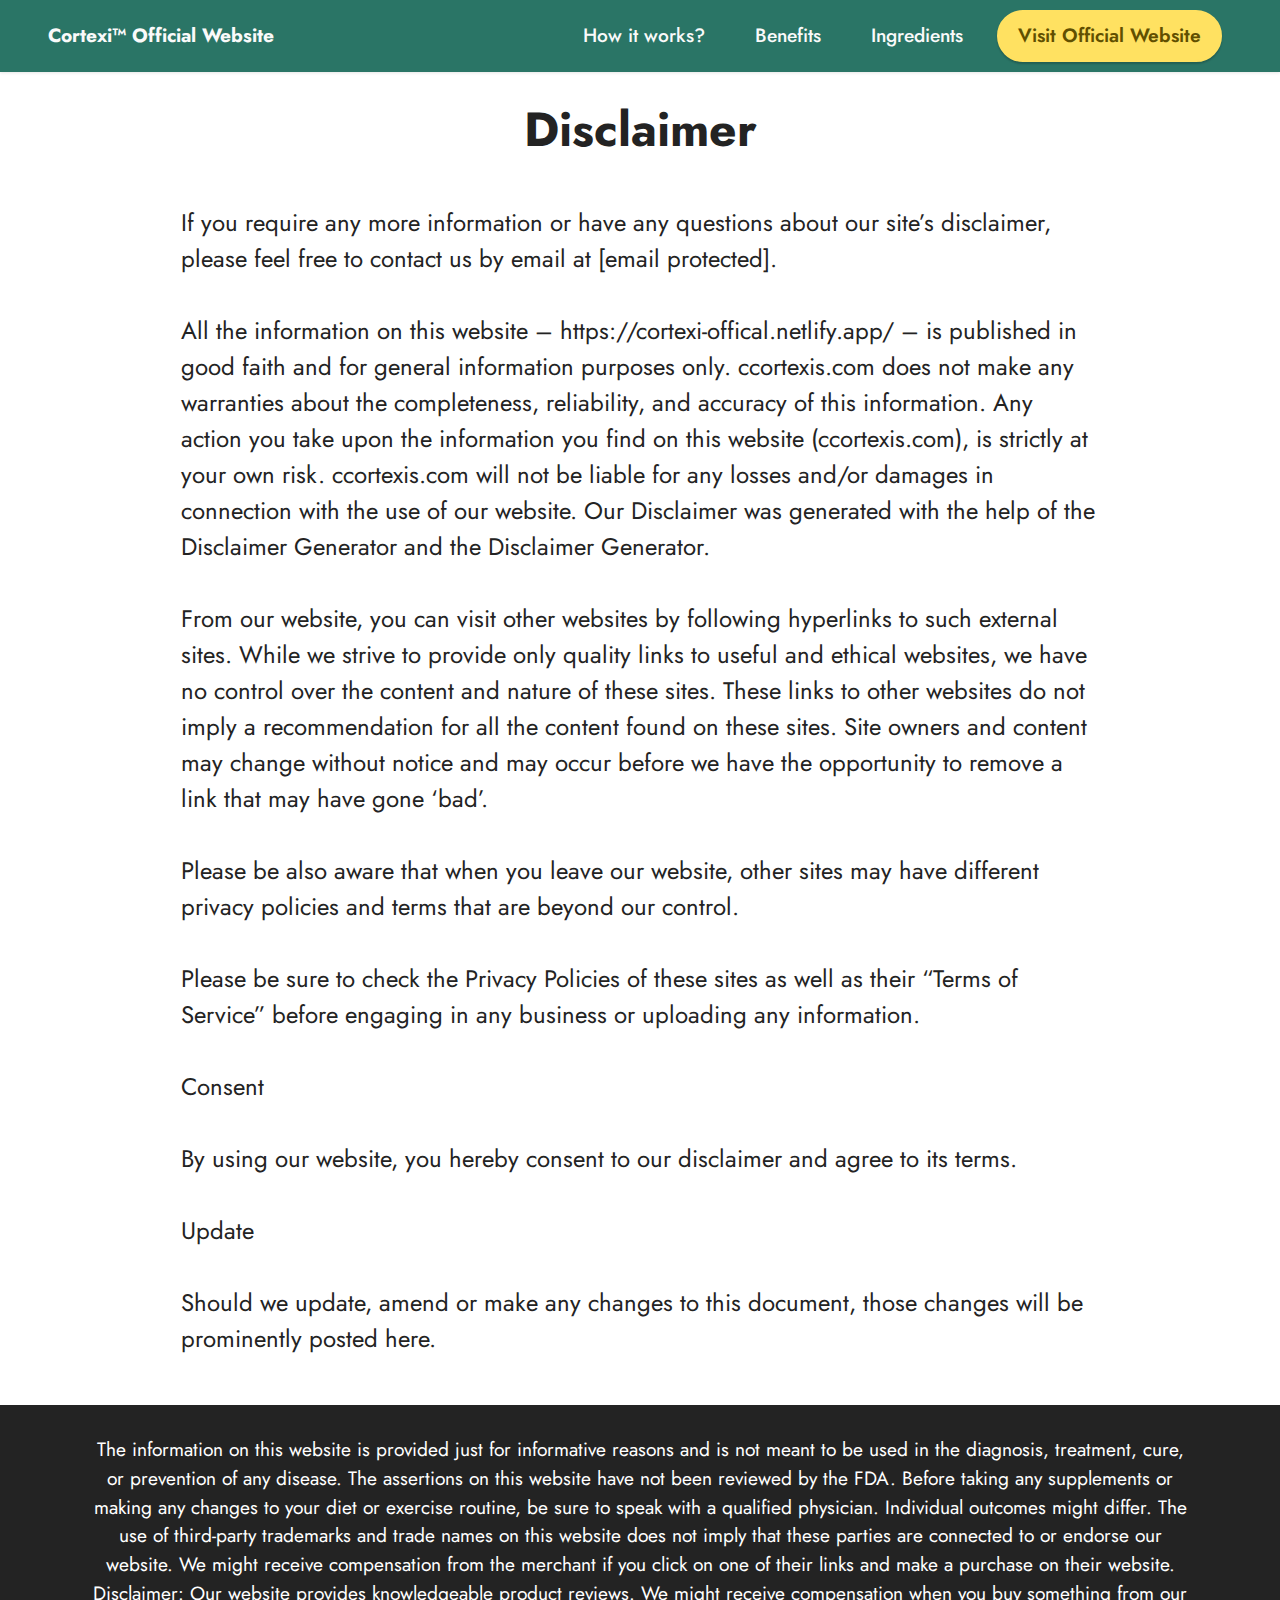
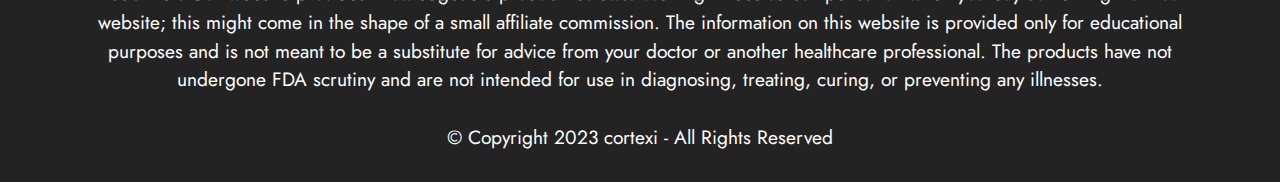
==== commit 71951451: "update my site" ====
--- a/disclaimer.html
+++ b/disclaimer.html
@@ -83,7 +83,7 @@
                 
                 <p class="mbr-text mbr-fonts-style display-7">If you require any more information or have any questions about our site’s disclaimer, please feel free to contact us by email at <a href="cdn-cgi/l/email-protection.html" class="__cf_email__" data-cfemail="5a3935342e3b392e1a2e28233935282e3f223374393537">[email&#160;protected]</a>.
 <br>
-<br>All the information on this website – https://ccortexis.com/ – is published in good faith and for general information purposes only. ccortexis.com does not make any warranties about the completeness, reliability, and accuracy of this information. Any action you take upon the information you find on this website (ccortexis.com), is strictly at your own risk. ccortexis.com will not be liable for any losses and/or damages in connection with the use of our website. Our Disclaimer was generated with the help of the Disclaimer Generator and the Disclaimer Generator.
+<br>All the information on this website – https://cortexi-offical.netlify.app/ – is published in good faith and for general information purposes only. ccortexis.com does not make any warranties about the completeness, reliability, and accuracy of this information. Any action you take upon the information you find on this website (ccortexis.com), is strictly at your own risk. ccortexis.com will not be liable for any losses and/or damages in connection with the use of our website. Our Disclaimer was generated with the help of the Disclaimer Generator and the Disclaimer Generator.
 <br>
 <br>From our website, you can visit other websites by following hyperlinks to such external sites. While we strive to provide only quality links to useful and ethical websites, we have no control over the content and nature of these sites. These links to other websites do not imply a recommendation for all the content found on these sites. Site owners and content may change without notice and may occur before we have the opportunity to remove a link that may have gone ‘bad’.
 <br>
